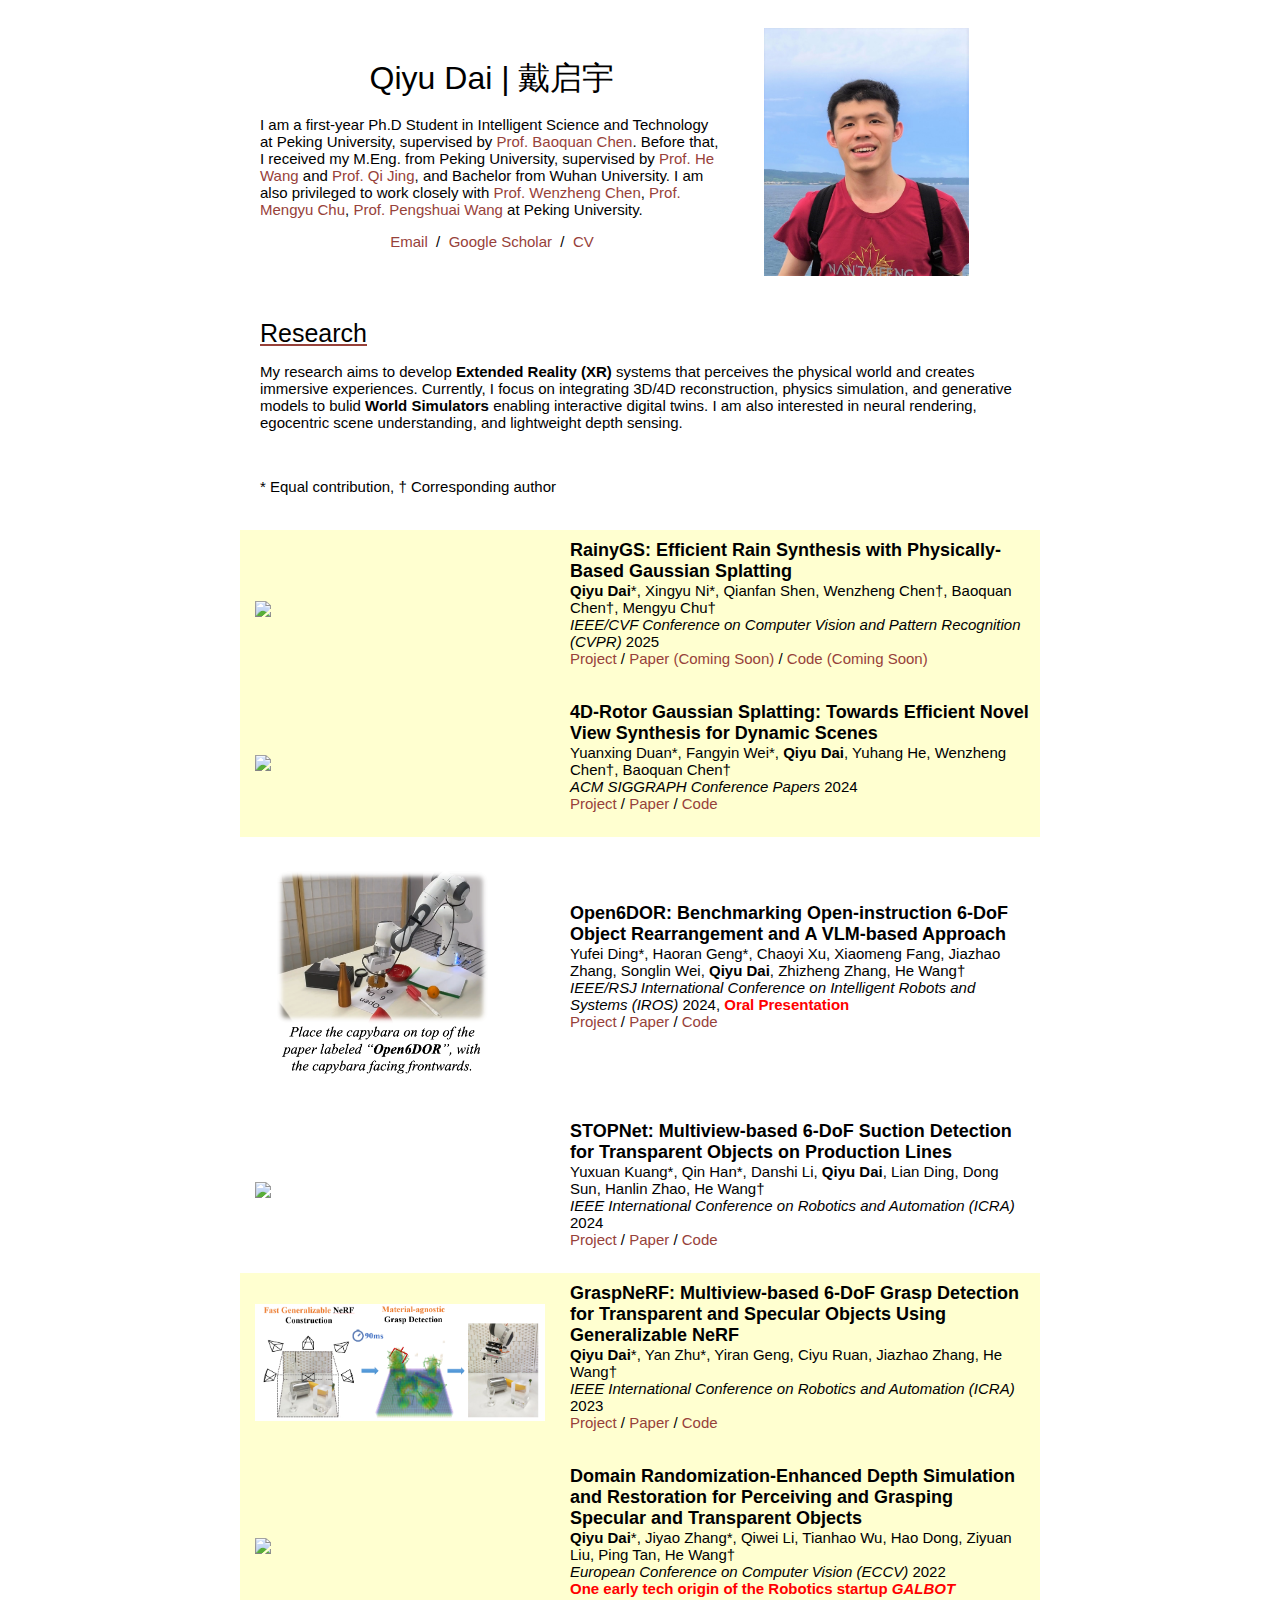
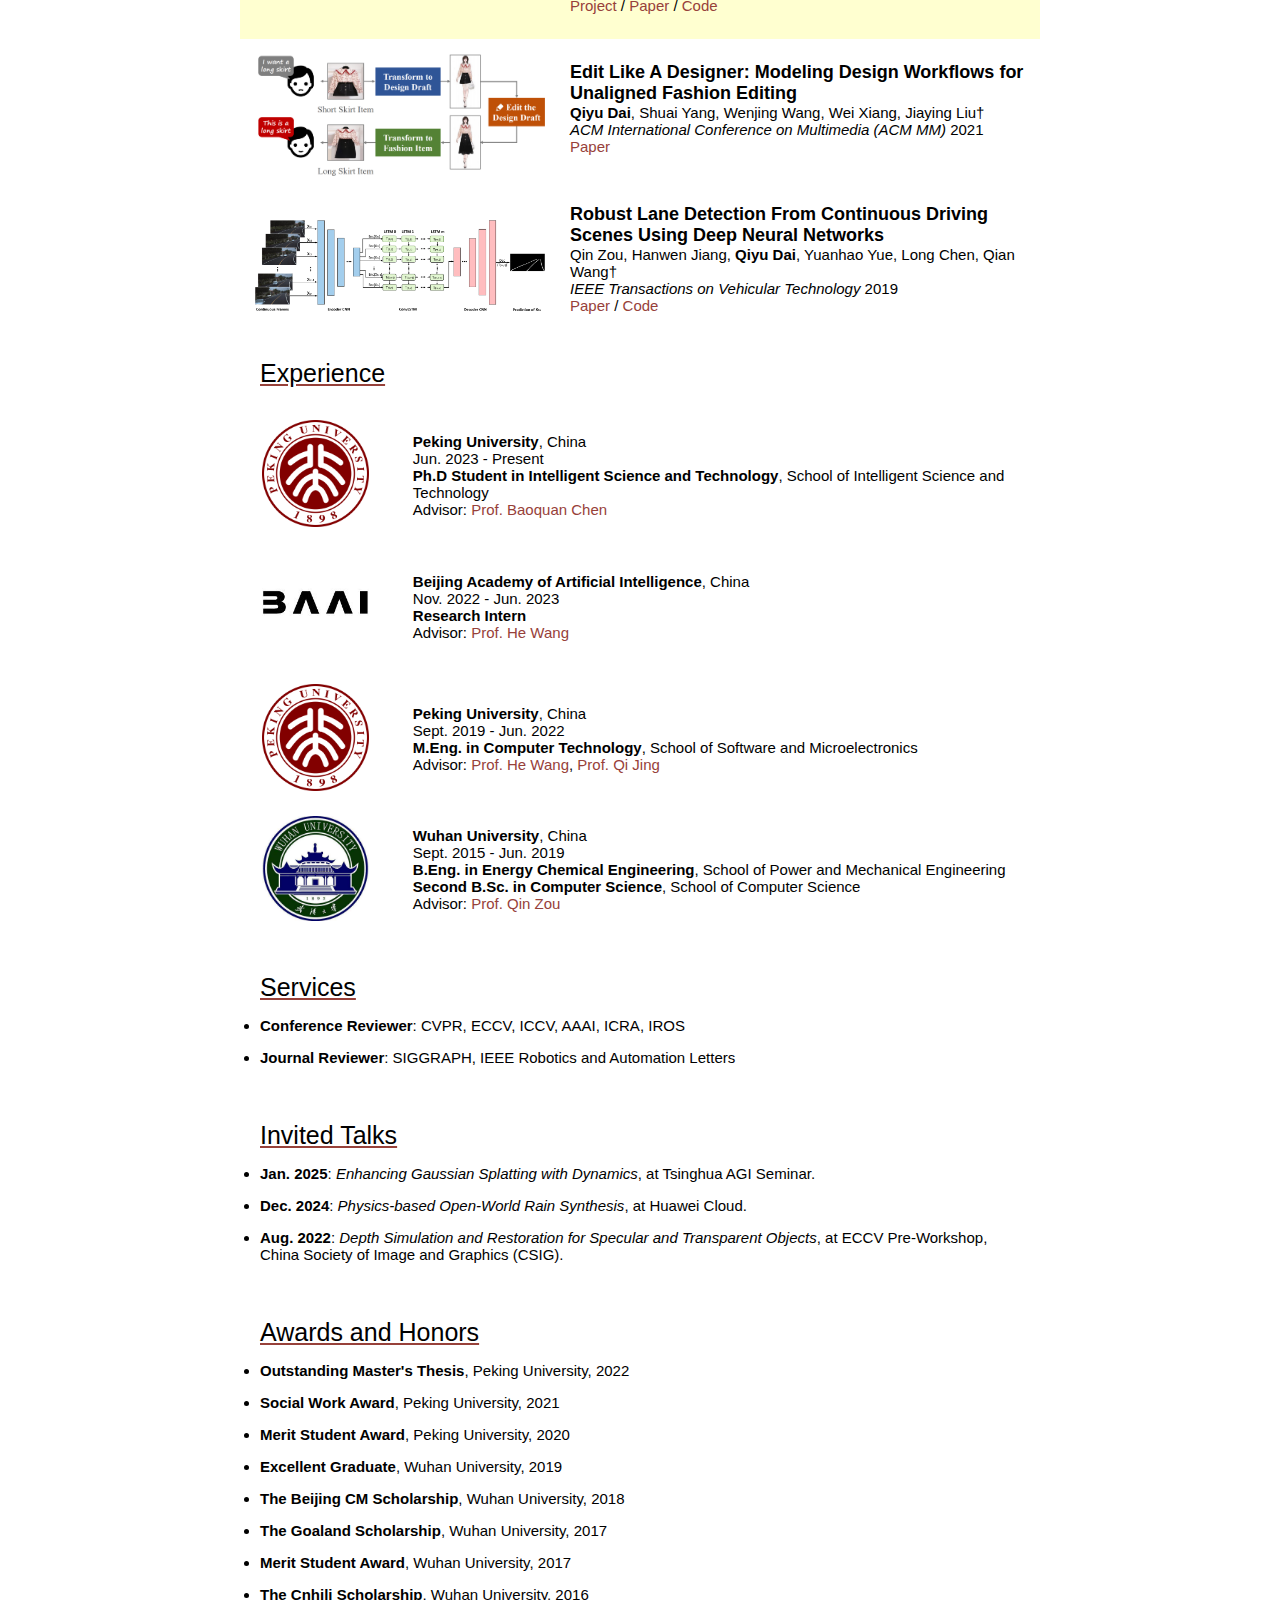
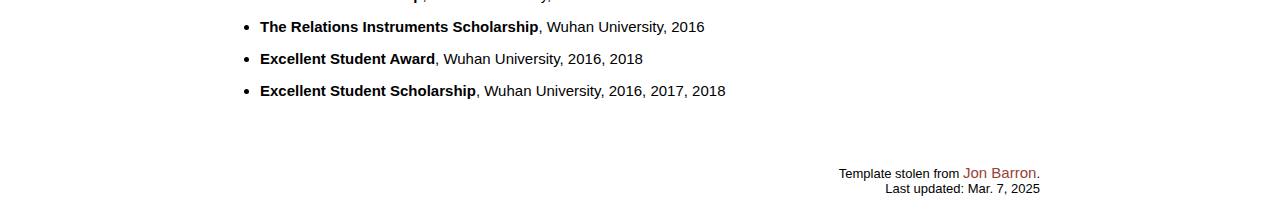
==== index.html @ 9fc1cdf2 "update paper info" ====
<!DOCTYPE HTML>
<html lang="en">

<head>
  <meta http-equiv="Content-Type" content="text/html; charset=UTF-8">

  <title>Qiyu Dai</title>

  <meta name="author" content="Qiyu Dai">
  <meta name="viewport" content="width=device-width, initial-scale=1">

  <link rel="stylesheet" type="text/css" href="stylesheet.css">
</head>

<script>
  document.addEventListener('DOMContentLoaded', function () {
    var profilePhoto = document.getElementById('profilePhoto');
    profilePhoto.addEventListener('mouseover', function () {
      this.src = 'images/QiyuDai-photo-vp.jpg';
    });
    profilePhoto.addEventListener('mouseout', function () {
      this.src = 'images/QiyuDai-photo.jpg';
    });
  });
</script>

<body>
  <table
    style="width:100%;max-width:800px;border:0px;border-spacing:0px;border-collapse:separate;margin-right:auto;margin-left:auto;">
    <tbody>
      <tr style="padding:0px">
        <td style="padding:0px">
          <table
            style="width:100%;border:0px;border-spacing:0px;border-collapse:separate;margin-right:auto;margin-left:auto;">
            <tbody>
              <tr style="padding:0px">
                <td style="padding:2.5%;width:63%;vertical-align:middle">
                  <p style="text-align:center">
                    <name>Qiyu Dai | 戴启宇</name>
                  </p>
                  <p>I am a first-year Ph.D Student in Intelligent Science and Technology at Peking University, 
                    supervised by <a href="https://baoquanchen.info/">Prof. Baoquan Chen</a>.
                    Before that, I received my M.Eng. from Peking University, supervised by <a
                      href="https://hughw19.github.io/">Prof. He Wang</a> and <a
                      href="https://www.ss.pku.edu.cn/teacherteam/teacherlist/1610-%E8%8D%86%E7%90%A6.html">Prof. Qi
                      Jing</a>, and Bachelor from Wuhan University.
                    I am also privileged to work closely with <a href="https://www.cs.toronto.edu/~wenzheng/">Prof.
                      Wenzheng Chen</a>, <a href="https://rachelcmy.github.io/">Prof. Mengyu Chu</a>, <a
                      href="https://wang-ps.github.io/">Prof. Pengshuai Wang</a> at Peking University.
                  </p>
                  <p style="text-align:center">
                    <a href="mailto:qiyudai@pku.edu.cn">Email</a> &nbsp/&nbsp
                    <a href="https://scholar.google.com/citations?user=01Mb490AAAAJ&hl=zh-CN&oi=ao">Google Scholar</a>
                    &nbsp/&nbsp
                    <a href="files/QiyuDai_CV.pdf">CV</a>
                  </p>
                </td>
                <td style="padding:2.5%;width:40%;max-width:40%">
                  <a href="images/QiyuDai-photo.jpg"><img style="width:80%;max-width:80%" alt="profile photo"
                      src="images/QiyuDai-photo.jpg" class="hoverZoomLink" id="profilePhoto"></a>
                </td>
              </tr>
            </tbody>
          </table>

          <table
            style="width:100%;border:0px;border-spacing:0px;border-collapse:separate;margin-right:auto;margin-left:auto;">
            <tbody>
              <tr>
                <td style="padding:20px;width:100%;vertical-align:middle">
                  <heading>Research</heading>
                  <p>
                    My research aims to develop <strong>Extended Reality (XR)</strong> systems that perceives the physical world and creates immersive experiences. 
                    Currently, I focus on integrating 3D/4D reconstruction, physics simulation, and generative models to bulid <strong>World Simulators</strong> enabling interactive digital twins. 
                    I am also interested in neural rendering, egocentric scene understanding, and lightweight depth sensing.
                  </p>
                  <br>
                  <p>
                    * Equal contribution, † Corresponding author
                  </p>
                </td>
              </tr>
            </tbody>
          </table>


          <table
            style="width:100%;border:0px;border-spacing:0px;border-collapse:separate;margin-right:auto;margin-left:auto;">
            <tbody>
              <tr bgcolor="#ffffd0">
                <td style="padding:15px;width:40%;vertical-align:middle">
                  <img src='images/2025_RainyGS.gif' width="100%">
                </td>
                <td style="padding:10px;width:80%;vertical-align:middle">
                  <papertitle>RainyGS: Efficient Rain Synthesis with Physically-Based Gaussian Splatting</papertitle>
                  <br>
                  <strong>Qiyu Dai</strong>*, Xingyu Ni*, Qianfan Shen, Wenzheng Chen†, Baoquan Chen†, Mengyu Chu†
                  <br>
                  <em>IEEE/CVF Conference on Computer Vision and Pattern Recognition (CVPR)</em> 2025
                  <br>
                  <a href="https://pku-vcl-geometry.github.io/RainyGS/">Project</a> /
                  <a href="https://pku-vcl-geometry.github.io/RainyGS/">Paper (Coming Soon)</a> /
                  <a href="https://pku-vcl-geometry.github.io/RainyGS/">Code (Coming Soon)</a>
                  <p></p>
                </td>
              </tr>

              <tr bgcolor="#ffffd0">
                <td style="padding:15px;width:40%;vertical-align:middle">
                  <img src='images/2024_4DRotorGS.gif' width="100%">
                </td>
                <td style="padding:10px;width:80%;vertical-align:middle">
                  <papertitle>4D-Rotor Gaussian Splatting: Towards Efficient Novel View Synthesis for Dynamic Scenes
                  </papertitle>
                  <br>
                  Yuanxing Duan*, Fangyin Wei*, <strong>Qiyu Dai</strong>, Yuhang He, Wenzheng Chen†, Baoquan Chen†
                  <br>
                  <em>ACM SIGGRAPH Conference Papers</em> 2024
                  <br>
                  <a href="https://weify627.github.io/4drotorgs/">Project</a> /
                  <a href="https://arxiv.org/abs/2402.03307">Paper</a> /
                  <a href="https://github.com/weify627/4D-Rotor-Gaussians">Code</a>
                  <p></p>
                </td>
              </tr>

              <tr>
                <td style="padding:30px;width:40%;vertical-align:middle">
                  <img src='images/2024_Open6DOR.jpg' width="85%">
                </td>
                <td style="padding:10px;width:80%;vertical-align:middle">
                  <papertitle>Open6DOR: Benchmarking Open-instruction 6-DoF Object Rearrangement and A VLM-based
                    Approach</papertitle>
                  <br>
                  Yufei Ding*, Haoran Geng*, Chaoyi Xu, Xiaomeng Fang, Jiazhao Zhang, Songlin Wei, <strong>Qiyu
                    Dai</strong>, Zhizheng Zhang, He Wang†
                  <br>
                  <em>IEEE/RSJ International Conference on Intelligent Robots and Systems (IROS)</em> 2024, <b>
                    <font color='red'>Oral Presentation</font>
                  </b>
                  <br>
                  <a href="https://pku-epic.github.io/Open6DOR/">Project</a> /
                  <a href="https://openreview.net/pdf?id=RclUiexKMt">Paper</a> /
                  <a href="https://github.com/Selina2023/Open6DOR">Code</a>
                  <p></p>
                </td>
              </tr>

              <tr>
                <td style="padding:15px;width:40%;vertical-align:middle">
                  <img src='images/2024_STOPNet.gif' width="100%">
                </td>
                <td style="padding:10px;width:80%;vertical-align:middle">
                  <papertitle>STOPNet: Multiview-based 6-DoF Suction Detection for Transparent Objects on Production
                    Lines</papertitle>
                  <br>
                  Yuxuan Kuang*, Qin Han*, Danshi Li, <strong>Qiyu Dai</strong>, Lian Ding, Dong Sun, Hanlin Zhao, He
                  Wang†
                  <br>
                  <em>IEEE International Conference on Robotics and Automation (ICRA) </em> 2024
                  <br>
                  <a href="https://pku-epic.github.io/STOPNet/">Project</a> /
                  <a href="https://arxiv.org/abs/2310.05717">Paper</a> /
                  <a
                    href="https://docs.google.com/forms/d/e/1FAIpQLSeP_ZD7GuItcqo9C42GZVHUp3PgfCBCPbdwcC-svC-smJQmeg/viewform">Code</a>
                  <p></p>
                </td>
              </tr>

              <tr bgcolor="#ffffd0">
                <td style="padding:15px;width:40%;vertical-align:middle">
                  <img src='images/2023_GraspNeRF.png' width="100%">
                </td>
                <td style="padding:10px;width:80%;vertical-align:middle">
                  <papertitle>GraspNeRF: Multiview-based 6-DoF Grasp Detection for Transparent and Specular Objects
                    Using Generalizable NeRF</papertitle>
                  <br>
                  <strong>Qiyu Dai</strong>*, Yan Zhu*, Yiran Geng, Ciyu Ruan, Jiazhao Zhang, He Wang†
                  <br>
                  <em>IEEE International Conference on Robotics and Automation (ICRA) </em> 2023
                  <br>
                  <a href="https://pku-epic.github.io/GraspNeRF/">Project</a> /
                  <a href="https://arxiv.org/abs/2210.06575">Paper</a> /
                  <a href="https://github.com/PKU-EPIC/GraspNeRF">Code</a>
                  <p></p>
                </td>
              </tr>

              <tr bgcolor="#ffffd0">
                <td style="padding:15px;width:40%;vertical-align:middle">
                  <img src='images/2022_DREDS.gif' width="100%">
                </td>
                <td style="padding:10px;width:80%;vertical-align:middle">
                  <papertitle>Domain Randomization-Enhanced Depth Simulation and Restoration for Perceiving and Grasping
                    Specular and Transparent Objects</papertitle>
                  <br>
                  <strong>Qiyu Dai</strong>*, Jiyao Zhang*, Qiwei Li, Tianhao Wu, Hao Dong, Ziyuan Liu, Ping Tan, He
                  Wang†
                  <br>
                  <em>European Conference on Computer Vision (ECCV) </em> 2022
                  <br>
                  <b><font color='red'>One early tech origin of the Robotics startup <a href="https://www.galbot.com" style="color: red; font-style: italic; text-decoration: none;">GALBOT</a></font></b>
                  <br>
                  <a href="https://pku-epic.github.io/DREDS/">Project</a> /
                  <a href="https://arxiv.org/abs/2208.03792">Paper</a> /
                  <a href="https://github.com/PKU-EPIC/DREDS">Code</a>
                  <p></p>
                </td>
              </tr>

              <tr>
                <td style="padding:15px;width:40%;vertical-align:middle">
                  <img src='images/2021_FashionEdit.png' width="100%">
                </td>
                <td style="padding:10px;width:80%;vertical-align:middle">
                  <papertitle>Edit Like A Designer: Modeling Design Workflows for Unaligned Fashion Editing</papertitle>
                  <br>
                  <strong>Qiyu Dai</strong>, Shuai Yang, Wenjing Wang, Wei Xiang, Jiaying Liu†
                  <br>
                  <em>ACM International Conference on Multimedia (ACM MM) </em> 2021
                  <br>
                  <a href=http://39.96.165.147/Pub%20Files/2021/dqy_mm21.pdf>Paper</a>
                  <p></p>
                </td>
              </tr>

              <tr>
                <td style="padding:15px;width:40%;vertical-align:middle">
                  <img src='images/2019_Lane.png' width="100%">
                </td>
                <td style="padding:10px;width:80%;vertical-align:middle">
                  <papertitle>Robust Lane Detection From Continuous Driving Scenes Using Deep Neural Networks
                  </papertitle>
                  <br>
                  Qin Zou, Hanwen Jiang, <strong>Qiyu Dai</strong>, Yuanhao Yue, Long Chen, Qian Wang†
                  <br>
                  <em>IEEE Transactions on Vehicular Technology </em> 2019
                  <br>
                  <a href="https://arxiv.org/abs/1903.02193">Paper</a> /
                  <a href="https://github.com/qinnzou/Robust-Lane-Detection">Code</a>
                  <p></p>
                </td>
              </tr>
            </tbody>
          </table>


          <table width="100%" align="center" border="0" cellspacing="0" cellpadding="20">
            <tbody>
              <tr>
                <td>
                  <heading>Experience</heading>
                </td>
              </tr>
            </tbody>
          </table>


          <table width="100%" align="center" border="0" cellpadding="10">
            <tbody>
              <tr>
                <td style="padding-left:20px;padding-right:20px;width:20%;vertical-align:middle"><img
                    src="images/pku_logo.png" , width="90%"></td>
                <td width="80%" valign="center">
                  <b>Peking University</b>, China
                  <br> Jun. 2023 - Present
                  <br><strong>Ph.D Student in Intelligent Science and Technology</strong>, School of Intelligent Science and Technology
                  <br> Advisor: <a href="https://baoquanchen.info/">Prof. Baoquan Chen</a>
                </td>
              </tr>
              <tr>
                <td style="padding-left:20px;padding-right:20px;width:20%;vertical-align:middle"><img
                    src="images/baai_logo.jpg" , width="90%"></td>
                <td width="80%" valign="center">
                  <b>Beijing Academy of Artificial Intelligence</b>, China
                  <br> Nov. 2022 - Jun. 2023
                  <br><strong>Research Intern</strong>
                  <br> Advisor: <a href="https://hughw19.github.io/">Prof. He Wang</a>
                </td>
              </tr>
              <tr>
                <td style="padding-left:20px;padding-right:20px;width:20%;vertical-align:middle"><img
                    src="images/pku_logo.png" , width="90%"></td>
                <td width="80%" valign="center">
                  <b>Peking University</b>, China
                  <br> Sept. 2019 - Jun. 2022
                  <br><strong>M.Eng. in Computer Technology</strong>, School of Software and Microelectronics
                  <br> Advisor: <a href="https://hughw19.github.io/">Prof. He Wang</a>, <a
                    href="https://www.ss.pku.edu.cn/teacherteam/teacherlist/1610-%E8%8D%86%E7%90%A6.html">Prof. Qi
                    Jing</a>
                </td>
              </tr>
              <tr>
                <td style="padding-left:20px;padding-right:20px;width:20%;vertical-align:middle"><img
                    src="images/whu_logo.jpg" , width="90%"></td>
                <td width="80%" valign="center">
                  <b>Wuhan University</b>, China
                  <br> Sept. 2015 - Jun. 2019
                  <br>
                  <strong>B.Eng. in Energy Chemical Engineering</strong>, School of Power and Mechanical Engineering
                  <br>
                  <strong>Second B.Sc. in Computer Science</strong>, School of Computer Science
                  <br> Advisor: <a href="https://sites.google.com/site/qinzoucn/">Prof. Qin Zou</a>
                </td>
              </tr>
            </tbody>
          </table>

          <br>
          <table
            style="width:100%;border:0px;border-spacing:0px;border-collapse:separate;margin-right:auto;margin-left:auto;">
            <tbody>
              <tr>
                <td style="padding:20px;width:100%;vertical-align:middle">
                  <heading>Services</heading>
                  <p>
                    <li><b>Conference Reviewer</b>: CVPR, ECCV, ICCV, AAAI, ICRA, IROS
                    </li>
                  </p>
                  <p>
                    <li><b>Journal Reviewer</b>: SIGGRAPH, IEEE Robotics and Automation Letters
                    </li>
                  </p>
                </td>
              </tr>
            </tbody>
          </table>


          <table
            style="width:100%;border:0px;border-spacing:0px;border-collapse:separate;margin-right:auto;margin-left:auto;">
            <tbody>
              <tr>
                <td style="padding:20px;width:100%;vertical-align:middle">
                  <heading>Invited Talks</heading>
                  <p>
                    <li><b>Jan. 2025</b>: <em>Enhancing Gaussian Splatting with Dynamics</em>, at Tsinghua AGI Seminar.
                    </li>
                  </p>
                  <p>
                    <li><b>Dec. 2024</b>: <em>Physics-based Open-World Rain Synthesis</em>, at Huawei Cloud.
                    </li>
                  </p>
                  <p>
                    <li><b>Aug. 2022</b>: <em>Depth Simulation and Restoration for Specular and Transparent
                        Objects</em>, at ECCV Pre-Workshop, China Society of Image and Graphics (CSIG).
                    </li>
                  </p>
                </td>
              </tr>
            </tbody>
          </table>


          <table
            style="width:100%;border:0px;border-spacing:0px;border-collapse:separate;margin-right:auto;margin-left:auto;">
            <tbody>
              <tr>
                <td style="padding:20px;width:100%;vertical-align:middle">
                  <heading>Awards and Honors</heading>
                  <p>
                    <li><b>Outstanding Master's Thesis</b>, Peking University, 2022
                    </li>
                  </p>
                  <p>
                    <li><b>Social Work Award</b>, Peking University, 2021
                    </li>
                  </p>
                  <p>
                    <li><b>Merit Student Award</b>, Peking University, 2020
                    </li>
                  </p>
                  <p>
                    <li><b>Excellent Graduate</b>, Wuhan University, 2019
                    </li>
                  </p>
                  <p>
                    <li><b>The Beijing CM Scholarship</b>, Wuhan University, 2018
                    </li>
                  </p>
                  <p>
                    <li><b>The Goaland Scholarship</b>, Wuhan University, 2017
                    </li>
                  </p>
                  <p>
                    <li><b>Merit Student Award</b>, Wuhan University, 2017
                    </li>
                  </p>
                  <p>
                    <li><b>The Cnhili Scholarship</b>, Wuhan University, 2016
                    </li>
                  </p>
                  <p>
                    <li><b>The Relations Instruments Scholarship</b>, Wuhan University, 2016
                    </li>
                  </p>
                  <p>
                    <li><b>Excellent Student Award</b>, Wuhan University, 2016, 2018
                    </li>
                  </p>
                  <p>
                    <li><b>Excellent Student Scholarship</b>, Wuhan University, 2016, 2017, 2018
                    </li>
                  </p>
                </td>
              </tr>
            </tbody>
          </table>



          <table
            style="width:100%;border:0px;border-spacing:0px;border-collapse:separate;margin-right:auto;margin-left:auto;">
            <tbody>
              <tr>
                <td style="padding:0px">
                  <br>
                  <p style="text-align:right;font-size:small;">
                    Template stolen from <a href="https://jonbarron.info/">Jon Barron</a>.
                    <br> Last updated: Mar. 7, 2025
                  </p>
                </td>
              </tr>
            </tbody>
          </table>
        </td>
      </tr>
  </table>
</body>

</html>
---- stylesheet.css ----
/* latin-ext */
@font-face {
  font-family: 'Lato';
  font-style: italic;
  font-weight: 400;
  src: local('Lato Italic'), local('Lato-Italic'), url(https://fonts.gstatic.com/s/lato/v15/S6u8w4BMUTPHjxsAUi-qNiXg7eU0.woff2) format('woff2');
  unicode-range: U+0100-024F, U+0259, U+1E00-1EFF, U+2020, U+20A0-20AB, U+20AD-20CF, U+2113, U+2C60-2C7F, U+A720-A7FF;
}
/* latin */
@font-face {
  font-family: 'Lato';
  font-style: italic;
  font-weight: 400;
  src: local('Lato Italic'), local('Lato-Italic'), url(https://fonts.gstatic.com/s/lato/v15/S6u8w4BMUTPHjxsAXC-qNiXg7Q.woff2) format('woff2');
  unicode-range: U+0000-00FF, U+0131, U+0152-0153, U+02BB-02BC, U+02C6, U+02DA, U+02DC, U+2000-206F, U+2074, U+20AC, U+2122, U+2191, U+2193, U+2212, U+2215, U+FEFF, U+FFFD;
}
/* latin-ext */
@font-face {
  font-family: 'Lato';
  font-style: italic;
  font-weight: 700;
  src: local('Lato Bold Italic'), local('Lato-BoldItalic'), url(https://fonts.gstatic.com/s/lato/v15/S6u_w4BMUTPHjxsI5wq_FQftx9897sxZ.woff2) format('woff2');
  unicode-range: U+0100-024F, U+0259, U+1E00-1EFF, U+2020, U+20A0-20AB, U+20AD-20CF, U+2113, U+2C60-2C7F, U+A720-A7FF;
}
/* latin */
@font-face {
  font-family: 'Lato';
  font-style: italic;
  font-weight: 700;
  src: local('Lato Bold Italic'), local('Lato-BoldItalic'), url(https://fonts.gstatic.com/s/lato/v15/S6u_w4BMUTPHjxsI5wq_Gwftx9897g.woff2) format('woff2');
  unicode-range: U+0000-00FF, U+0131, U+0152-0153, U+02BB-02BC, U+02C6, U+02DA, U+02DC, U+2000-206F, U+2074, U+20AC, U+2122, U+2191, U+2193, U+2212, U+2215, U+FEFF, U+FFFD;
}
/* latin-ext */
@font-face {
  font-family: 'Lato';
  font-style: normal;
  font-weight: 400;
  src: local('Lato Regular'), local('Lato-Regular'), url(https://fonts.gstatic.com/s/lato/v15/S6uyw4BMUTPHjxAwXiWtFCfQ7A.woff2) format('woff2');
  unicode-range: U+0100-024F, U+0259, U+1E00-1EFF, U+2020, U+20A0-20AB, U+20AD-20CF, U+2113, U+2C60-2C7F, U+A720-A7FF;
}
/* latin */
@font-face {
  font-family: 'Lato';
  font-style: normal;
  font-weight: 400;
  src: local('Lato Regular'), local('Lato-Regular'), url(https://fonts.gstatic.com/s/lato/v15/S6uyw4BMUTPHjx4wXiWtFCc.woff2) format('woff2');
  unicode-range: U+0000-00FF, U+0131, U+0152-0153, U+02BB-02BC, U+02C6, U+02DA, U+02DC, U+2000-206F, U+2074, U+20AC, U+2122, U+2191, U+2193, U+2212, U+2215, U+FEFF, U+FFFD;
}
/* latin-ext */
@font-face {
  font-family: 'Lato';
  font-style: normal;
  font-weight: 700;
  src: local('Lato Bold'), local('Lato-Bold'), url(https://fonts.gstatic.com/s/lato/v15/S6u9w4BMUTPHh6UVSwaPGQ3q5d0N7w.woff2) format('woff2');
  unicode-range: U+0100-024F, U+0259, U+1E00-1EFF, U+2020, U+20A0-20AB, U+20AD-20CF, U+2113, U+2C60-2C7F, U+A720-A7FF;
}
/* latin */
@font-face {
  font-family: 'Lato';
  font-style: normal;
  font-weight: 700;
  src: local('Lato Bold'), local('Lato-Bold'), url(https://fonts.gstatic.com/s/lato/v15/S6u9w4BMUTPHh6UVSwiPGQ3q5d0.woff2) format('woff2');
  unicode-range: U+0000-00FF, U+0131, U+0152-0153, U+02BB-02BC, U+02C6, U+02DA, U+02DC, U+2000-206F, U+2074, U+20AC, U+2122, U+2191, U+2193, U+2212, U+2215, U+FEFF, U+FFFD;
}

a {
  color: #97413a; /* #314e64; */ /* #1772d0; */
  text-decoration: none;
}

a:focus,
a:hover {
  color: #313164; /* #f09228; */
  text-decoration: none;
}

body,
td,
th,
tr,
p,
a {
  font-family: 'Lato', Verdana, Helvetica, sans-serif;
  font-size: 15px
}

strong {
  font-family: 'Lato', Verdana, Helvetica, sans-serif;
  font-size: 15px;
  font-weight: 600
}

b {
  font-weight: 600
}

heading {
  font-family: 'Lato', Verdana, Helvetica, sans-serif;
  font-size: 25px;
  /*color: #313164;*/
  text-decoration: underline;
  text-decoration-style: solid;
  -webkit-text-decoration-color: #97413a;
  text-decoration-color: #97413a; /* #ac715b; */
}

papertitle {
  font-family: 'Lato', Verdana, Helvetica, sans-serif;
  font-size: 18px;
  font-weight: 600
}

name {
  font-family: 'Lato', Verdana, Helvetica, sans-serif;
  font-size: 32px;
}

.one {
  width: 160px;
  height: 160px;
  position: relative;
}

.two {
  width: 160px;
  height: 160px;
  position: absolute;
  transition: opacity .2s ease-in-out;
  -moz-transition: opacity .2s ease-in-out;
  -webkit-transition: opacity .2s ease-in-out;
}

.fade {
  transition: opacity .2s ease-in-out;
  -moz-transition: opacity .2s ease-in-out;
  -webkit-transition: opacity .2s ease-in-out;
}

span.highlight {
  background-color: #fbe8ab; /* #ffffd0; */
}

span.badge {
  font-size: 13px;
  background-color: #313164;
  color: #ffffff;
  font-weight: 600;
  padding-right: .4em;
  padding-left: .4em;
  padding-top: .05em;
  padding-bottom: .05em;
  border-radius: 10rem;
}
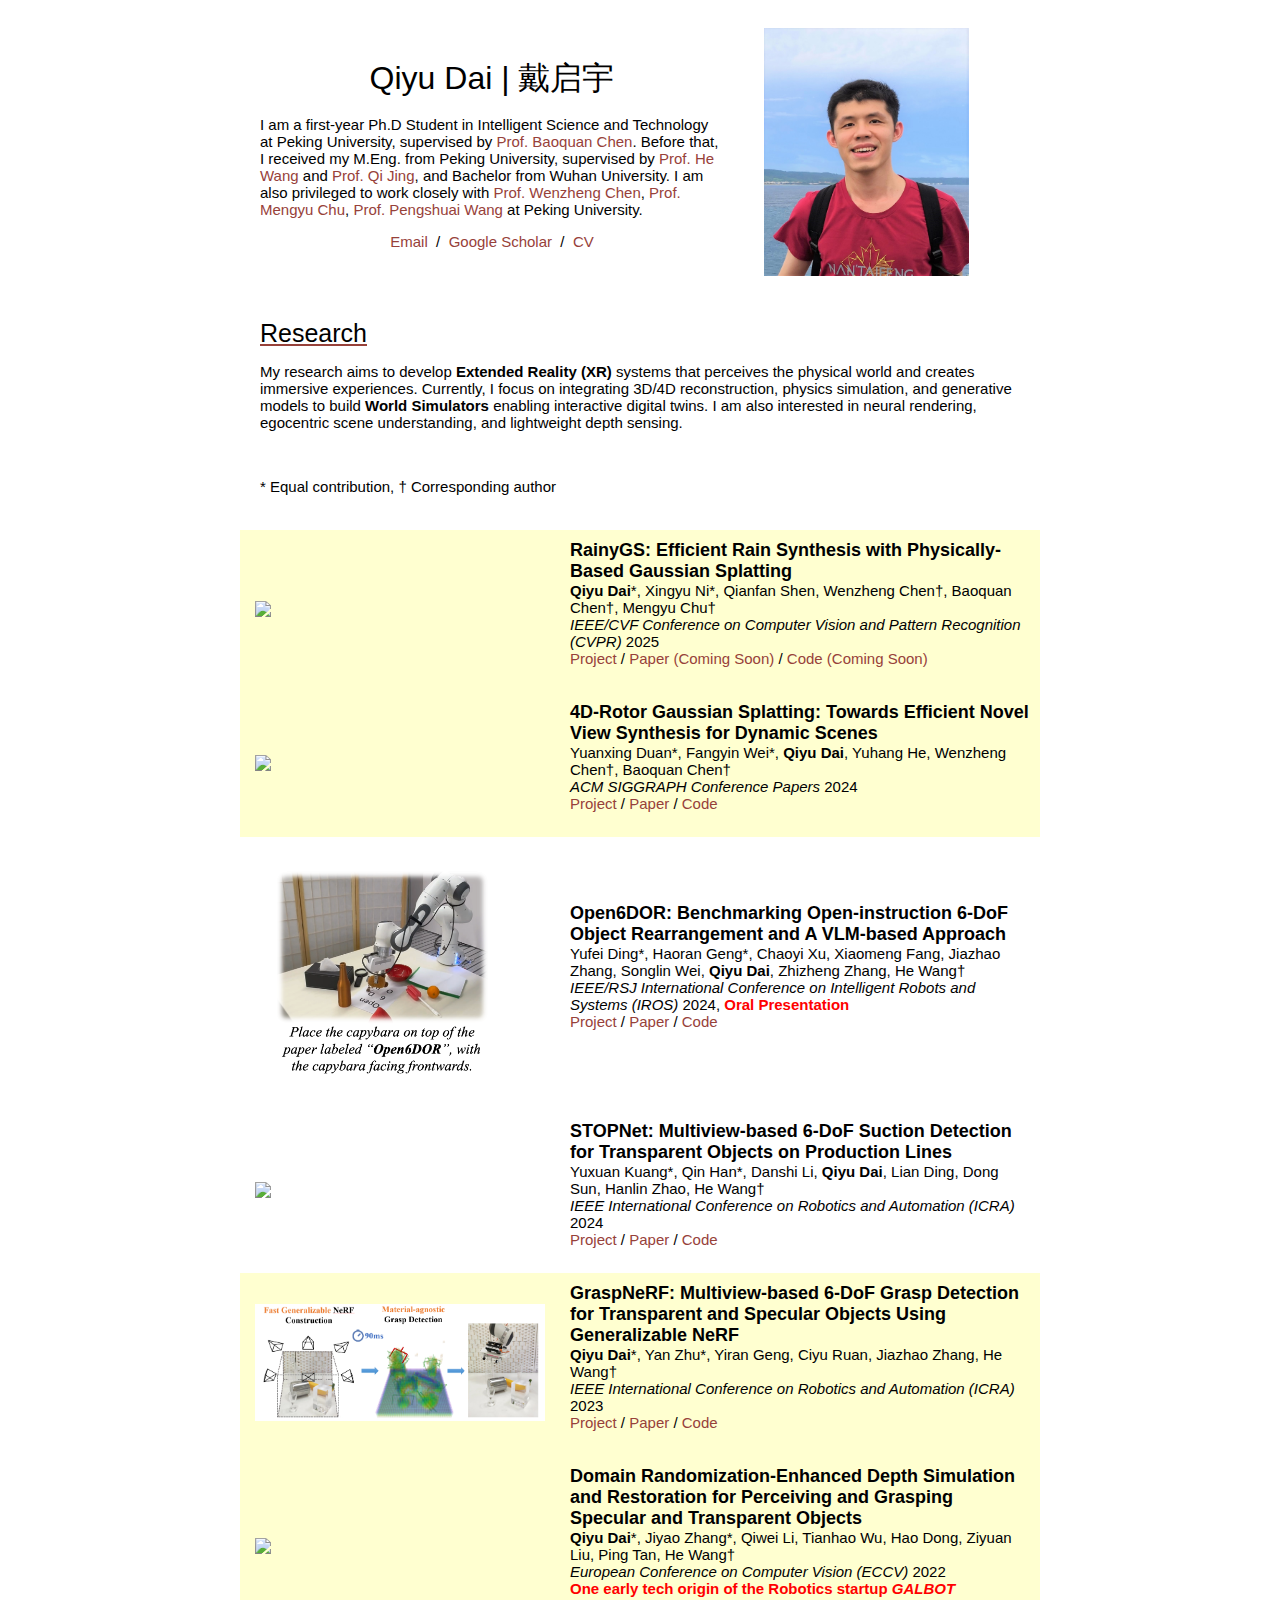
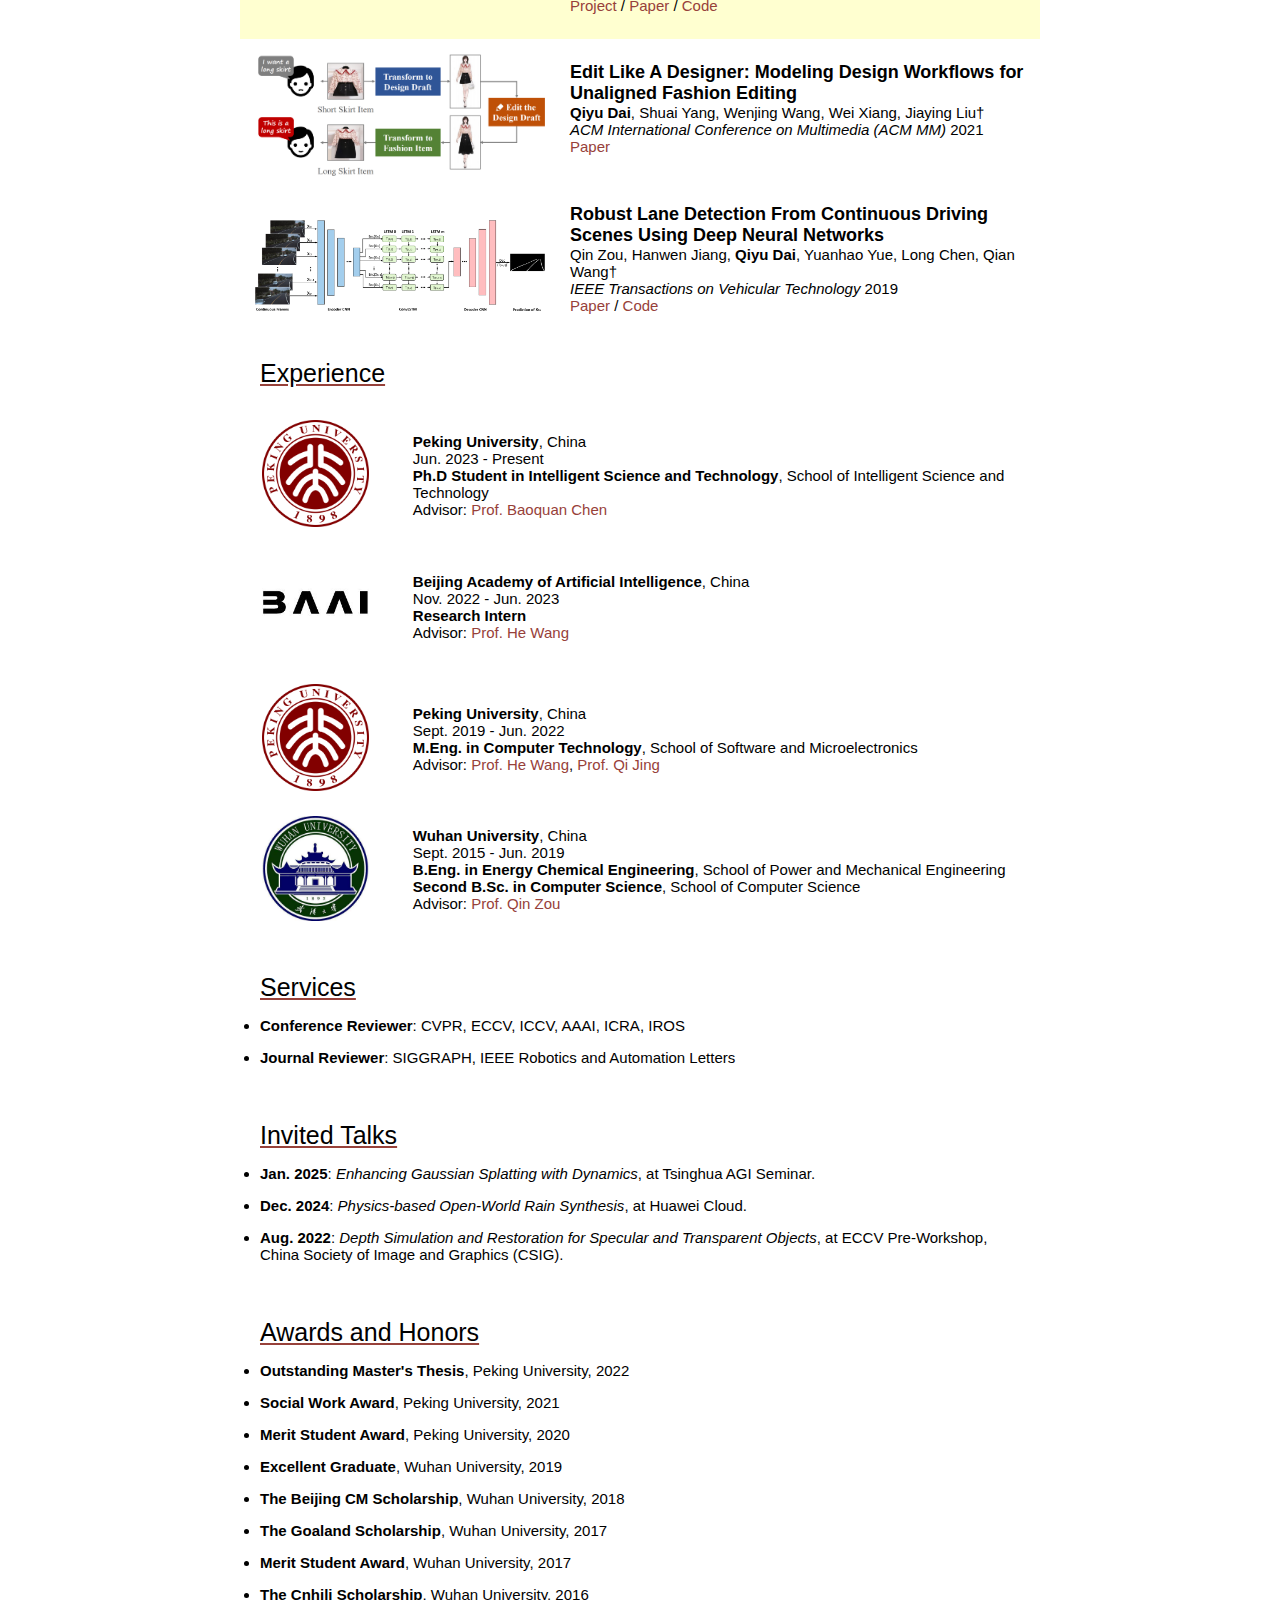
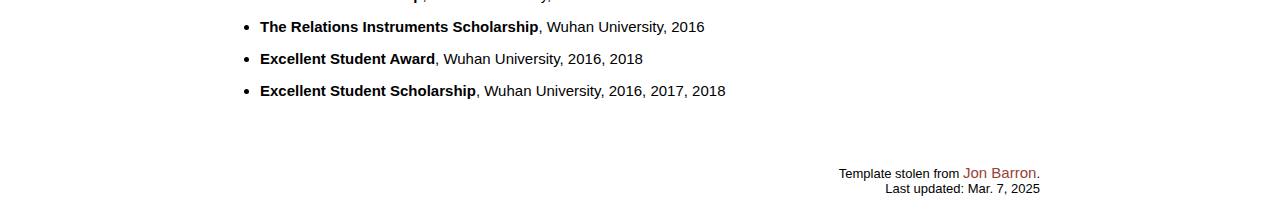
==== commit 515cbf0b: "fix typo" ====
--- a/index.html
+++ b/index.html
@@ -71,7 +71,7 @@
                   <heading>Research</heading>
                   <p>
                     My research aims to develop <strong>Extended Reality (XR)</strong> systems that perceives the physical world and creates immersive experiences. 
-                    Currently, I focus on integrating 3D/4D reconstruction, physics simulation, and generative models to bulid <strong>World Simulators</strong> enabling interactive digital twins. 
+                    Currently, I focus on integrating 3D/4D reconstruction, physics simulation, and generative models to build <strong>World Simulators</strong> enabling interactive digital twins. 
                     I am also interested in neural rendering, egocentric scene understanding, and lightweight depth sensing.
                   </p>
                   <br>
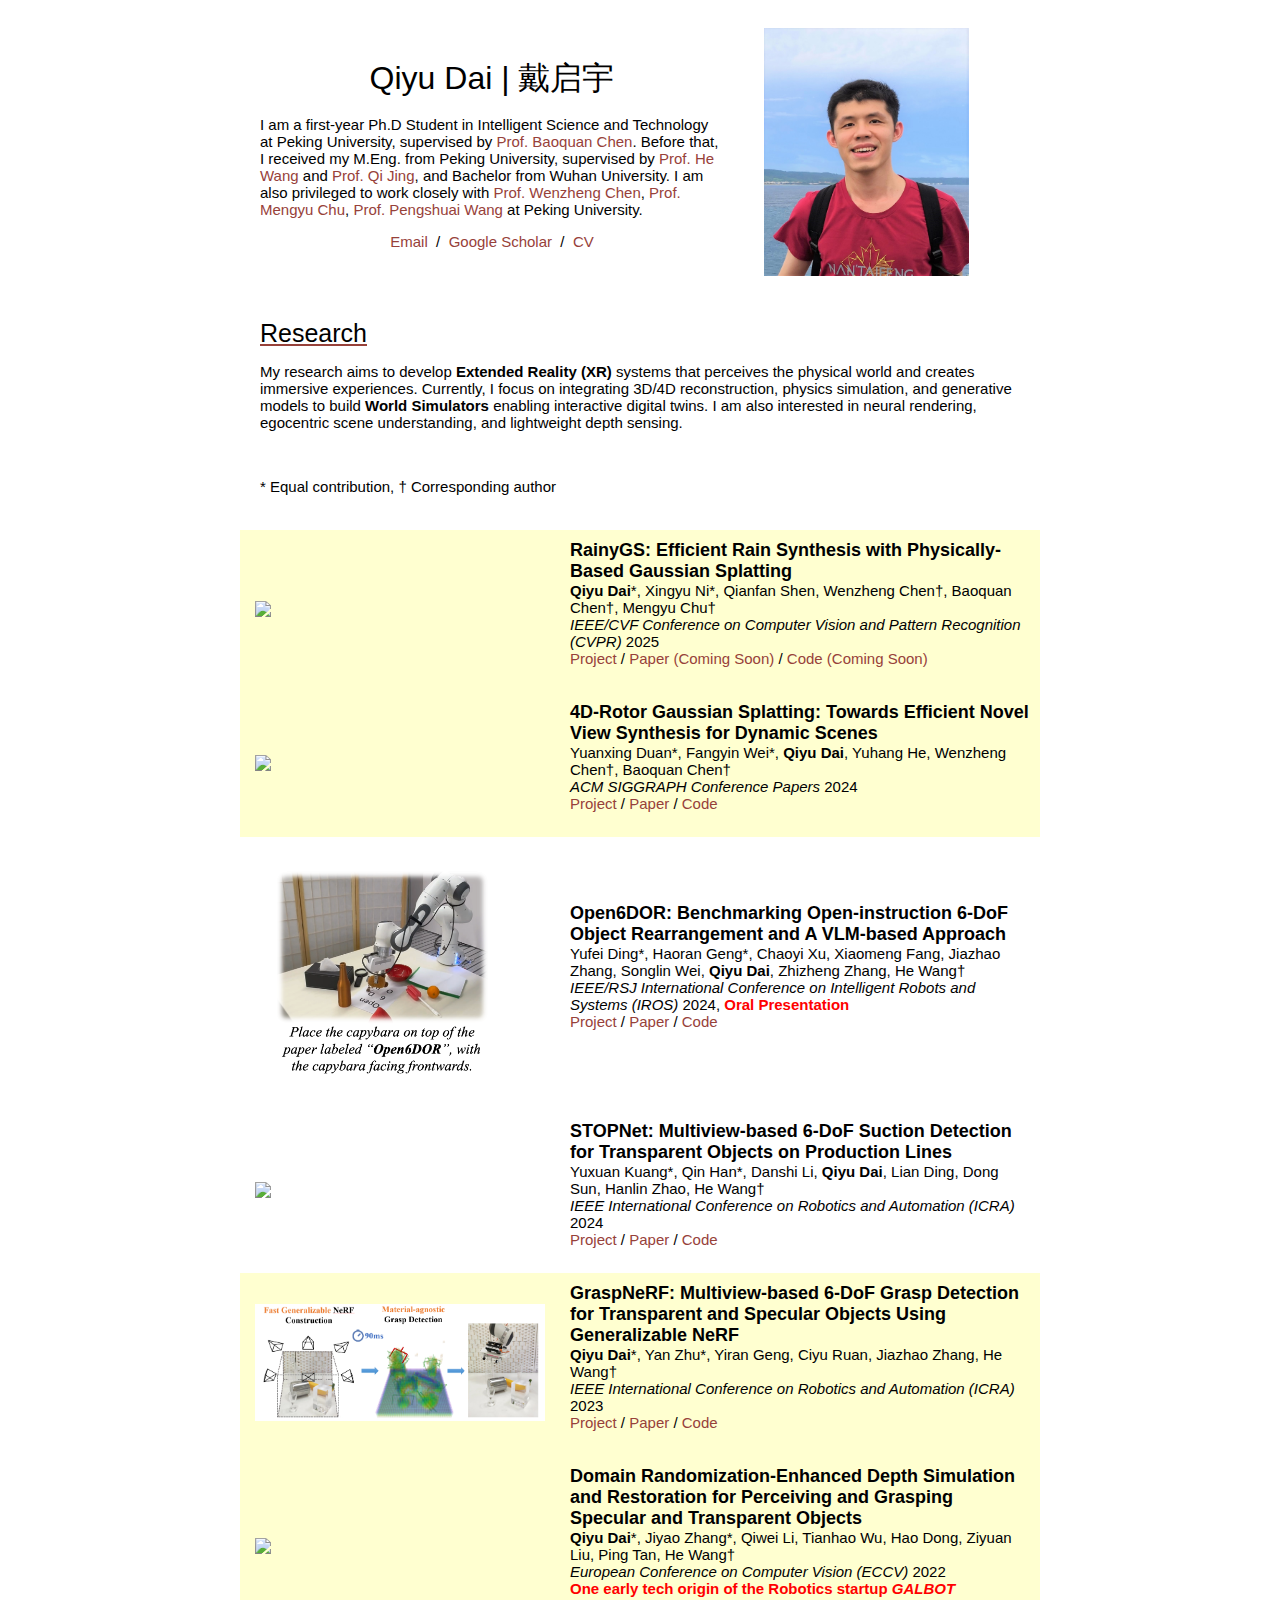
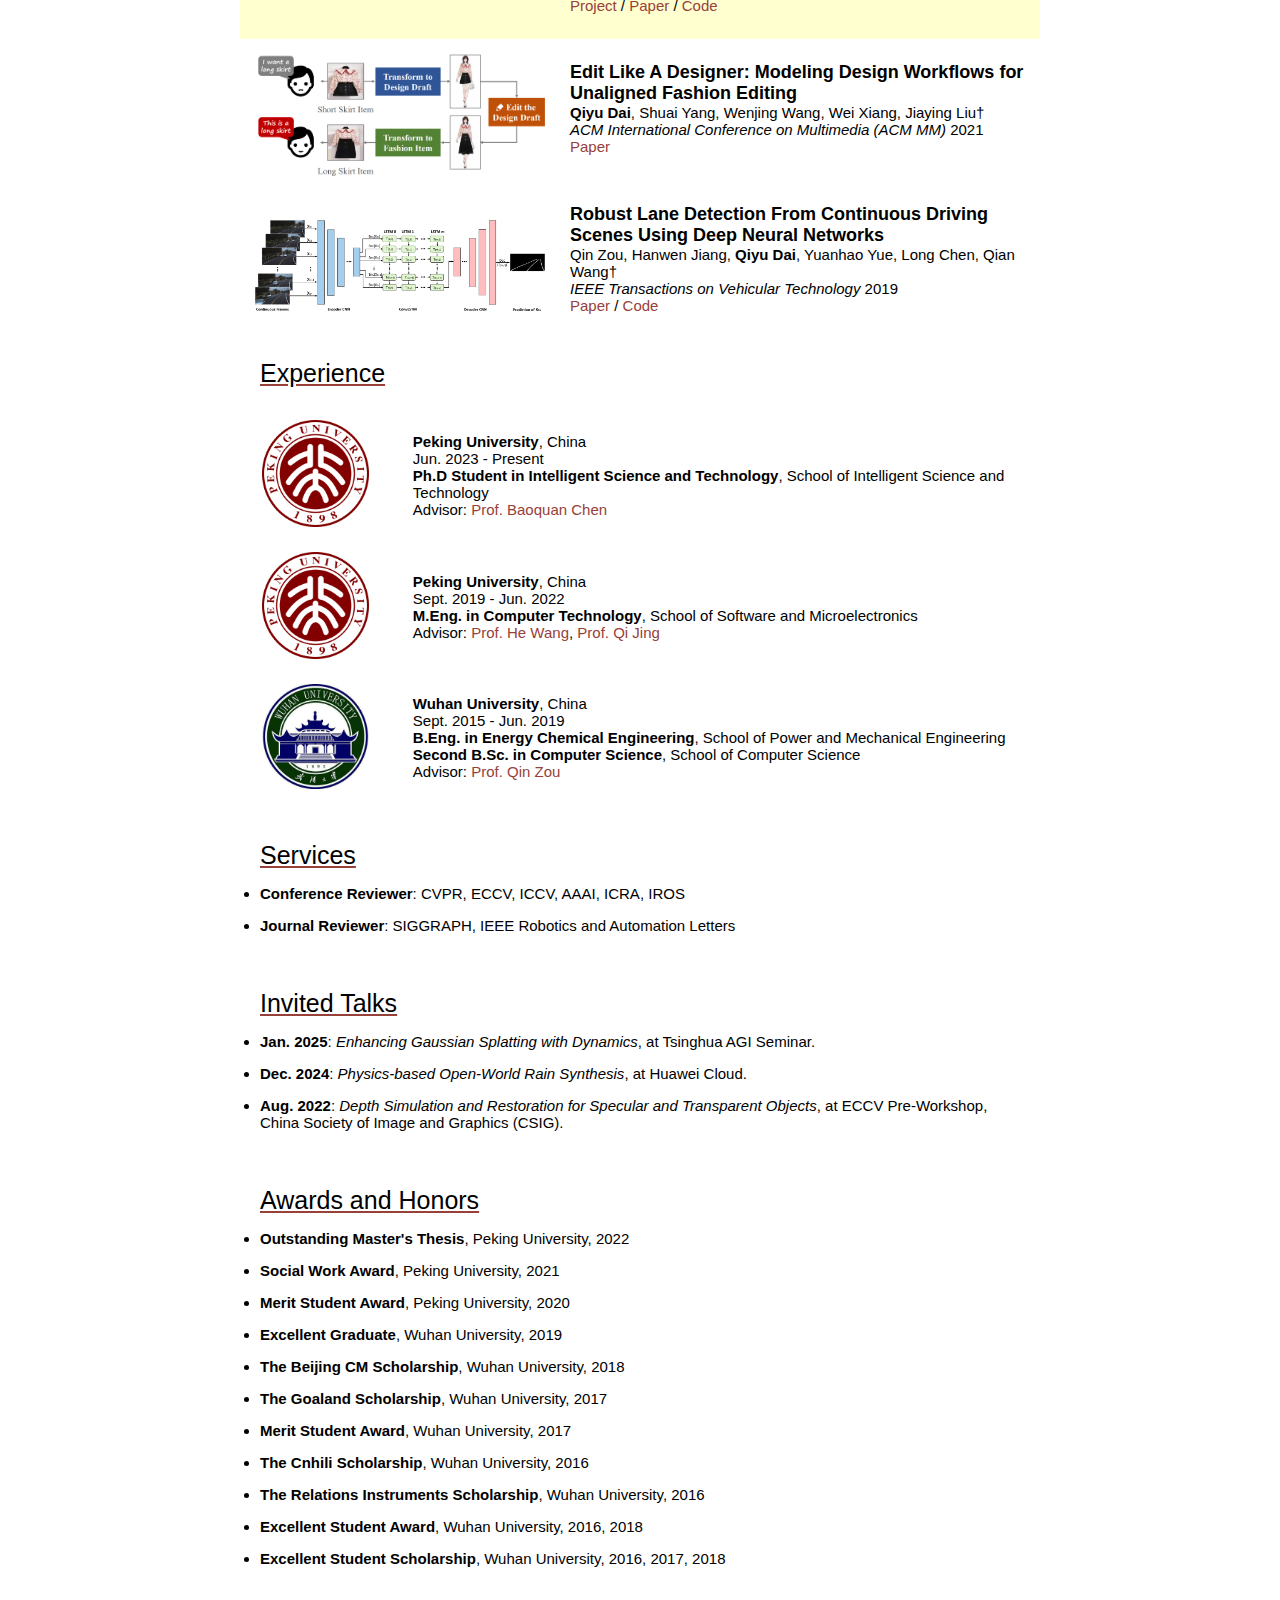
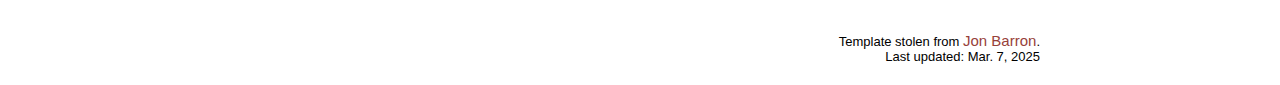
==== commit 10fc4de1: "update info" ====
--- a/index.html
+++ b/index.html
@@ -270,16 +270,6 @@
               </tr>
               <tr>
                 <td style="padding-left:20px;padding-right:20px;width:20%;vertical-align:middle"><img
-                    src="images/baai_logo.jpg" , width="90%"></td>
-                <td width="80%" valign="center">
-                  <b>Beijing Academy of Artificial Intelligence</b>, China
-                  <br> Nov. 2022 - Jun. 2023
-                  <br><strong>Research Intern</strong>
-                  <br> Advisor: <a href="https://hughw19.github.io/">Prof. He Wang</a>
-                </td>
-              </tr>
-              <tr>
-                <td style="padding-left:20px;padding-right:20px;width:20%;vertical-align:middle"><img
                     src="images/pku_logo.png" , width="90%"></td>
                 <td width="80%" valign="center">
                   <b>Peking University</b>, China
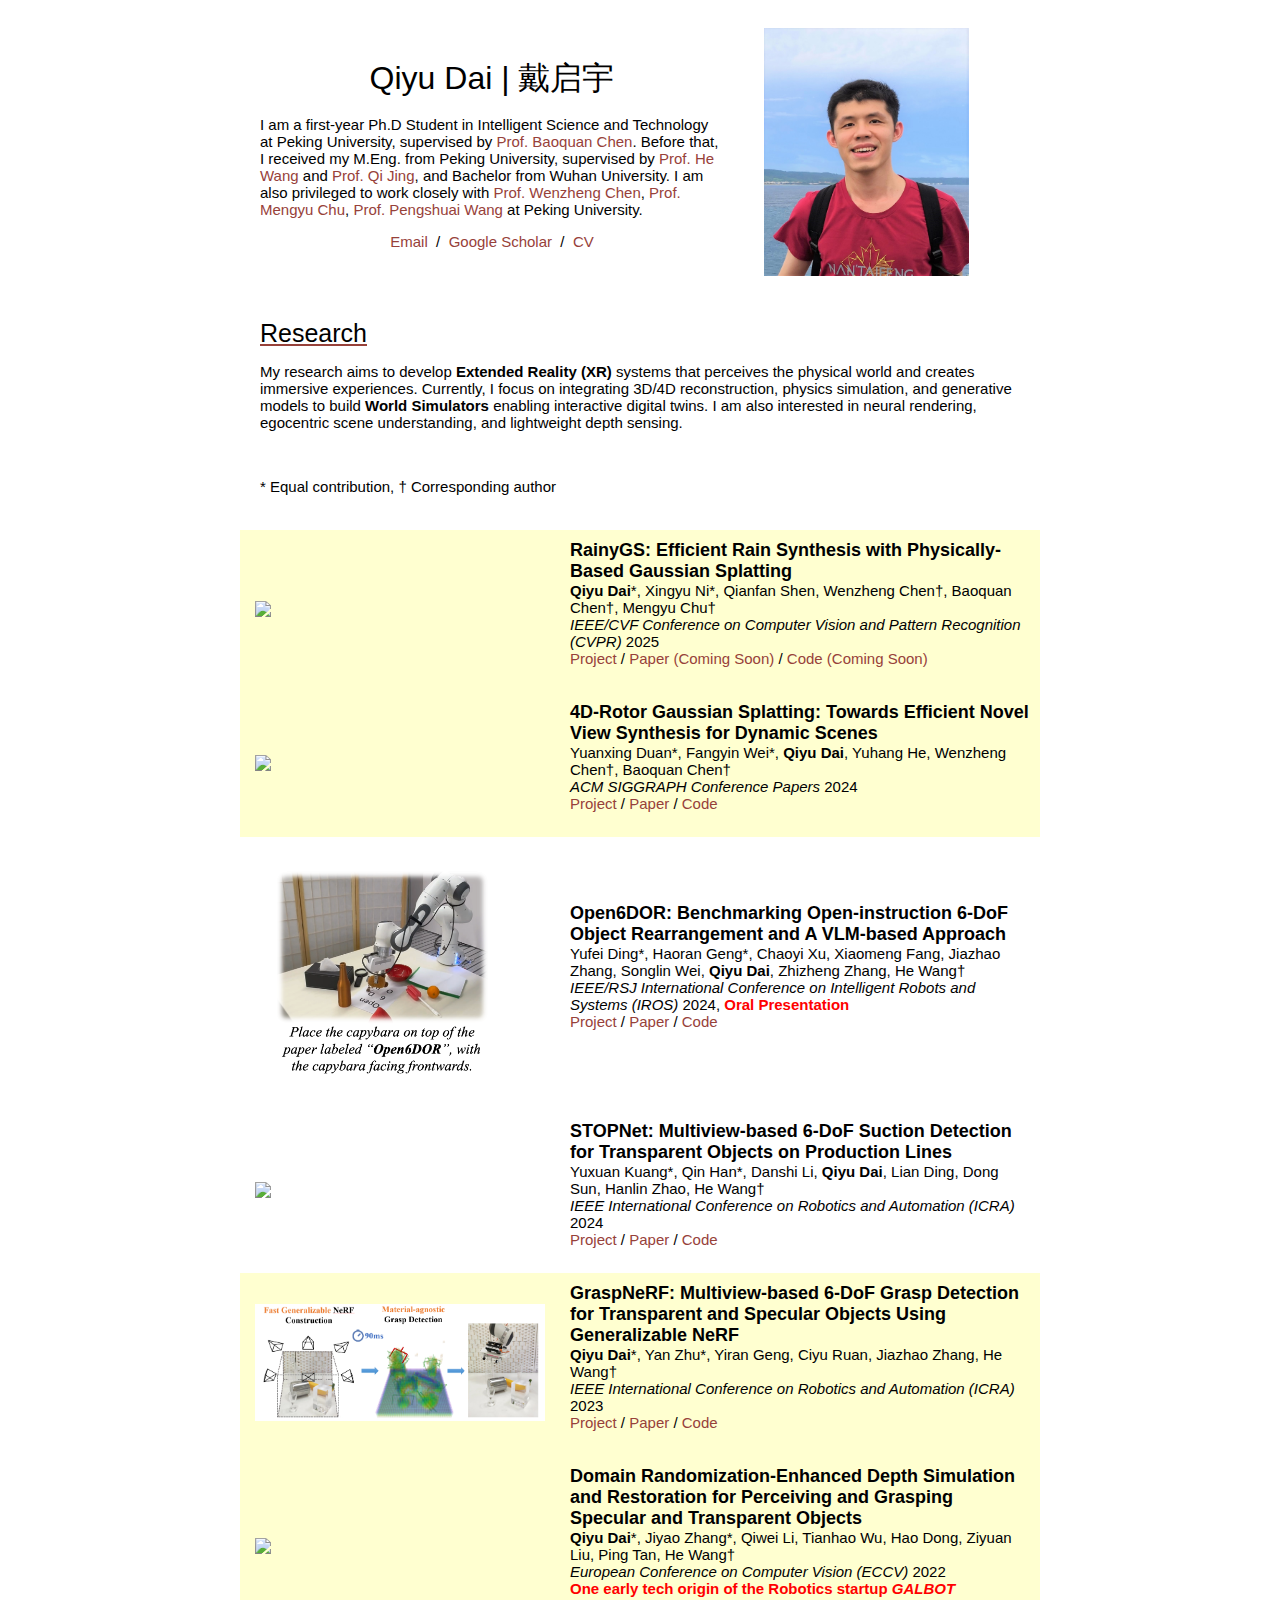
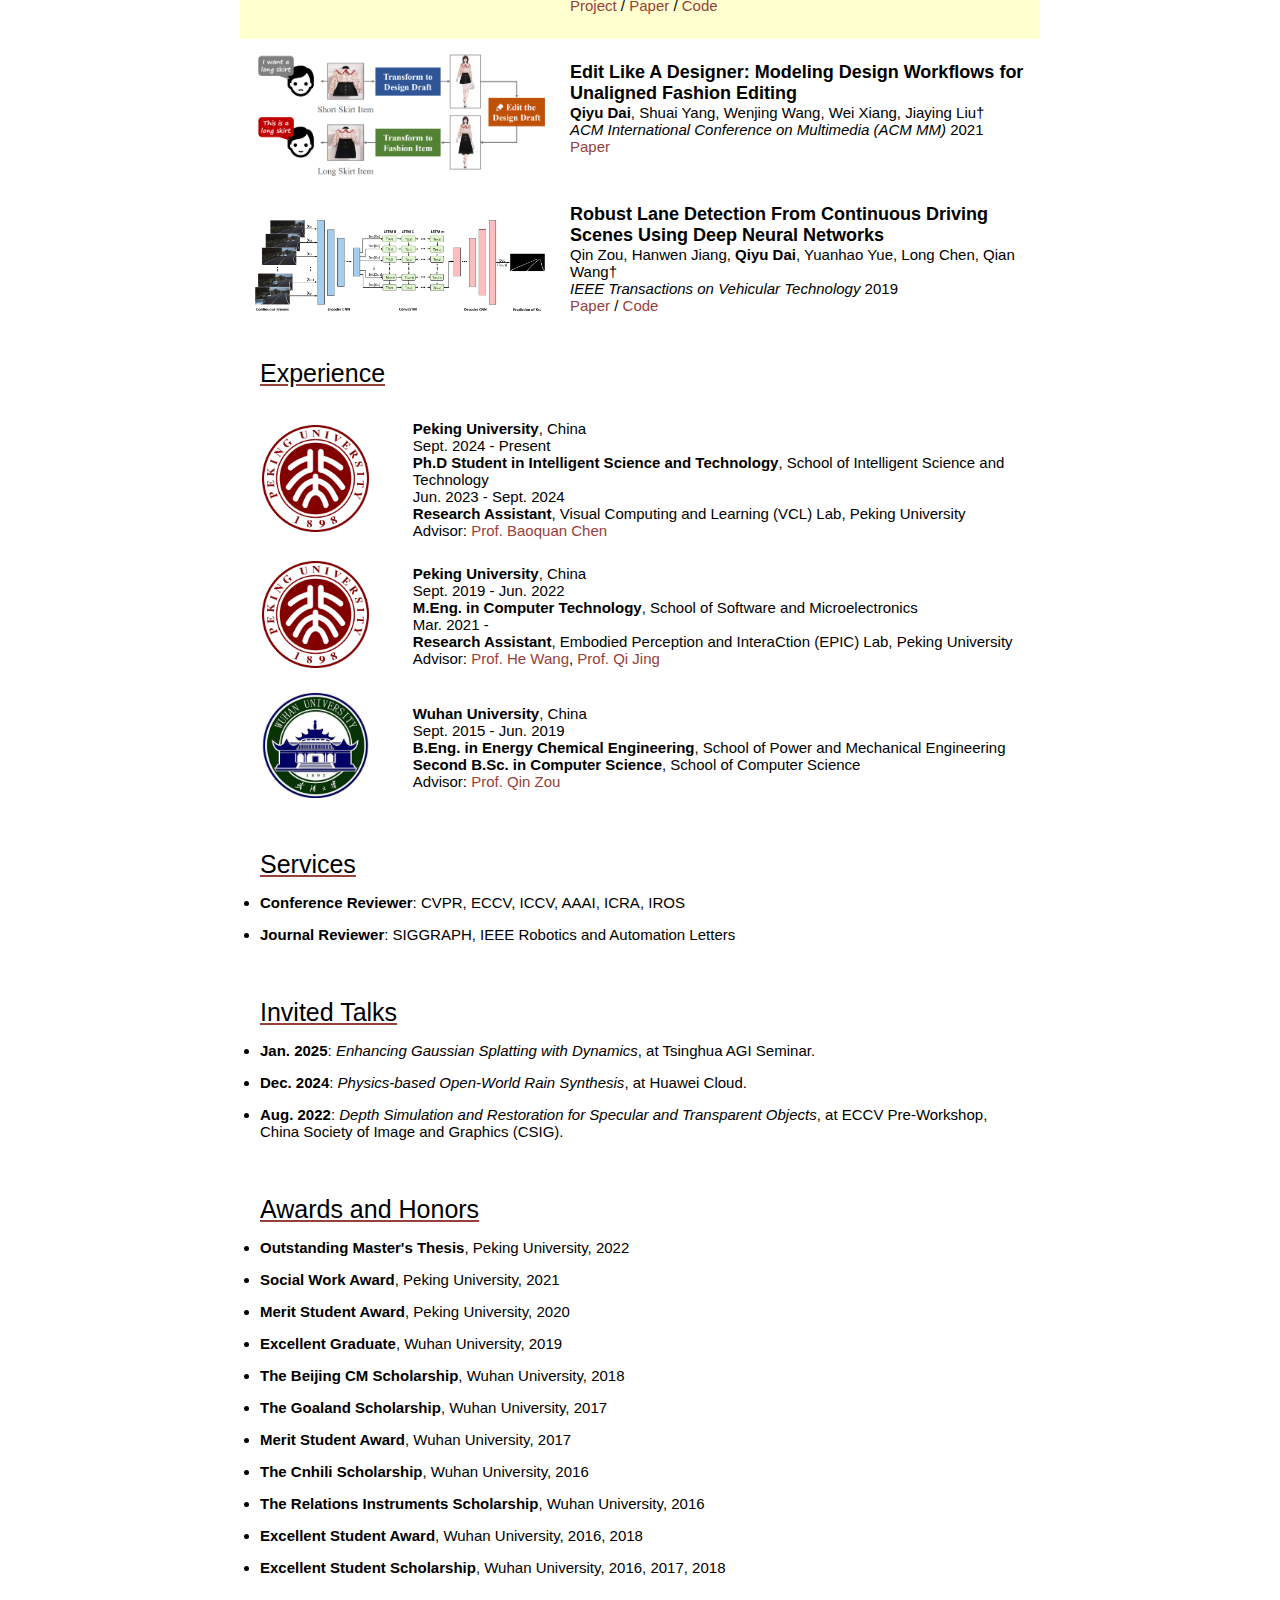
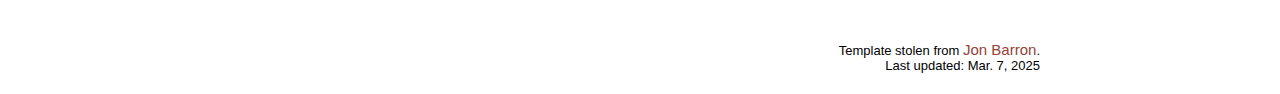
==== commit e05a6502: "update info" ====
--- a/index.html
+++ b/index.html
@@ -263,8 +263,10 @@
                     src="images/pku_logo.png" , width="90%"></td>
                 <td width="80%" valign="center">
                   <b>Peking University</b>, China
-                  <br> Jun. 2023 - Present
+                  <br> Sept. 2024 - Present
                   <br><strong>Ph.D Student in Intelligent Science and Technology</strong>, School of Intelligent Science and Technology
+				  <br> Jun. 2023 - Sept. 2024
+                  <br><strong>Research Assistant</strong>, Visual Computing and Learning (VCL) Lab, Peking University
                   <br> Advisor: <a href="https://baoquanchen.info/">Prof. Baoquan Chen</a>
                 </td>
               </tr>
@@ -275,6 +277,8 @@
                   <b>Peking University</b>, China
                   <br> Sept. 2019 - Jun. 2022
                   <br><strong>M.Eng. in Computer Technology</strong>, School of Software and Microelectronics
+				  <br> Mar. 2021 - 
+                  <br><strong>Research Assistant</strong>, Embodied Perception and InteraCtion (EPIC) Lab, Peking University
                   <br> Advisor: <a href="https://hughw19.github.io/">Prof. He Wang</a>, <a
                     href="https://www.ss.pku.edu.cn/teacherteam/teacherlist/1610-%E8%8D%86%E7%90%A6.html">Prof. Qi
                     Jing</a>
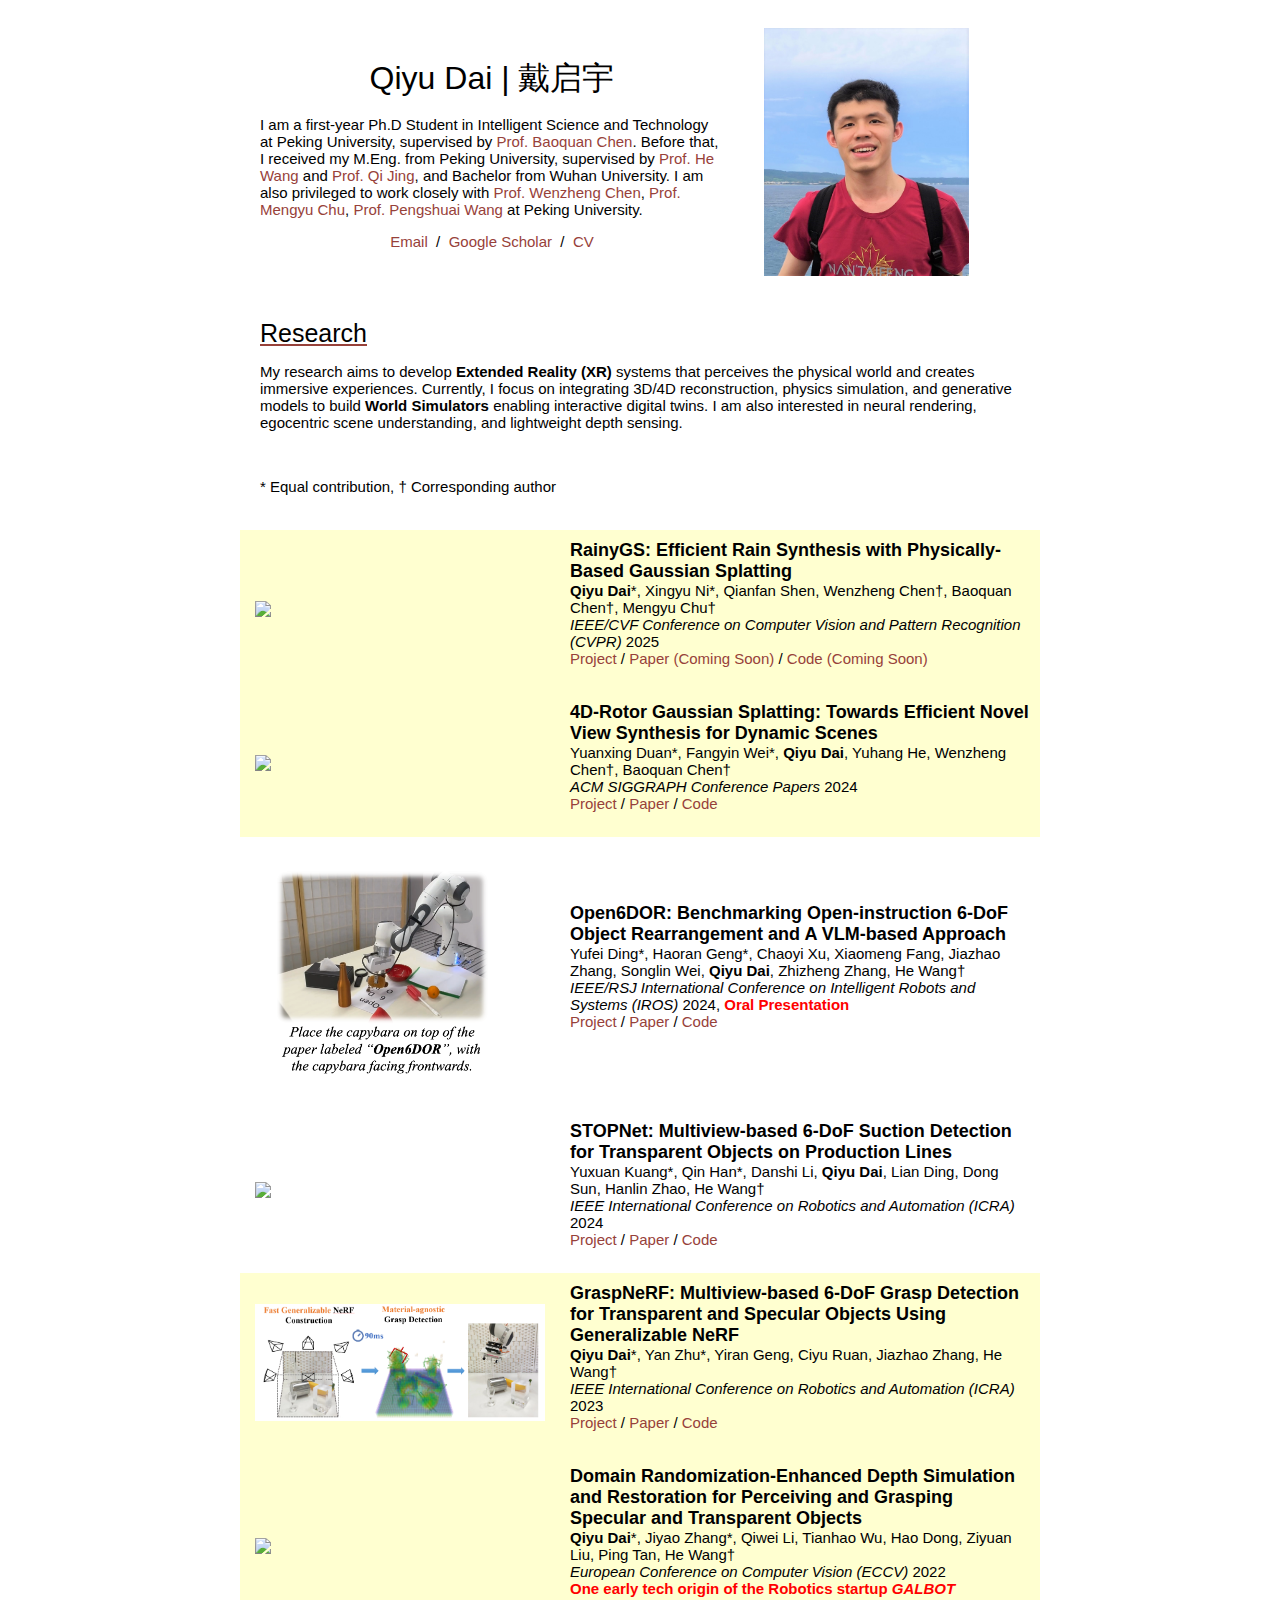
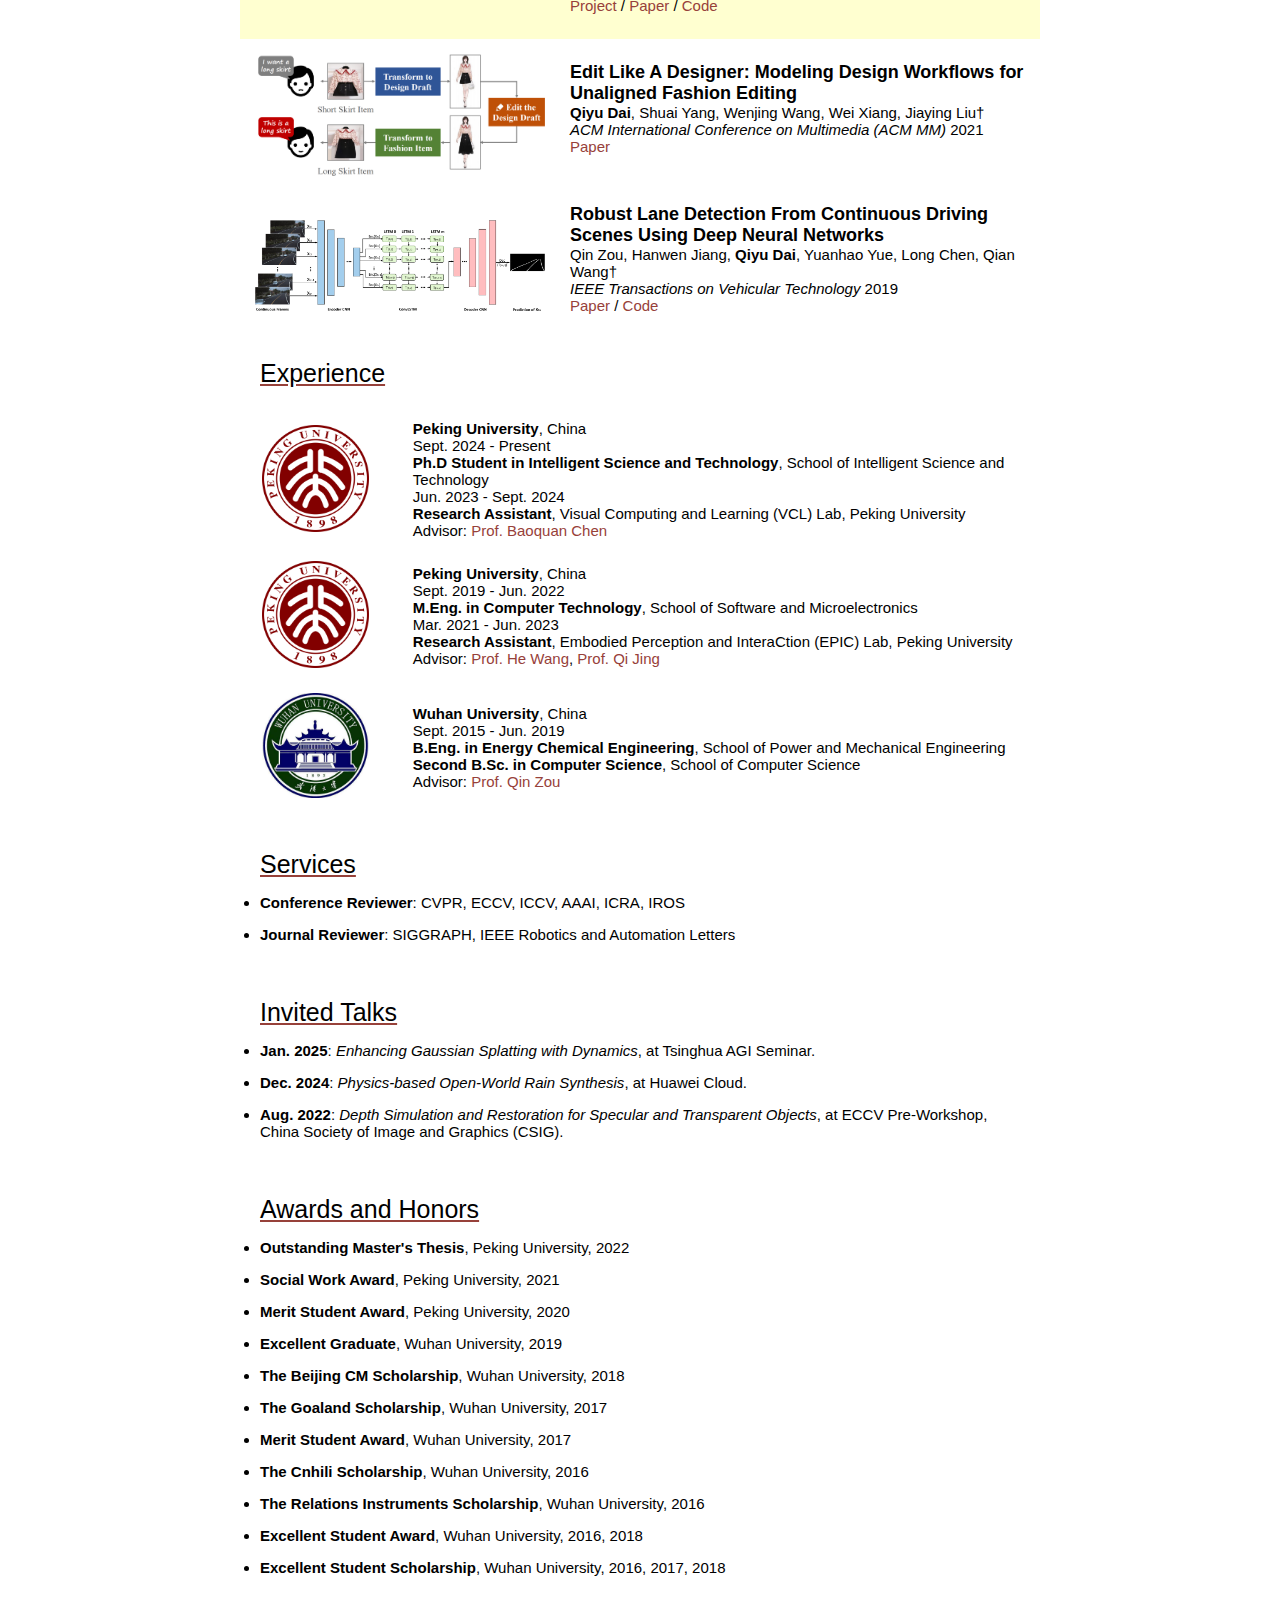
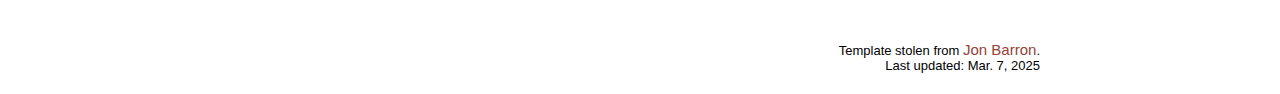
==== commit 8de3a5eb: "update info" ====
--- a/index.html
+++ b/index.html
@@ -277,7 +277,7 @@
                   <b>Peking University</b>, China
                   <br> Sept. 2019 - Jun. 2022
                   <br><strong>M.Eng. in Computer Technology</strong>, School of Software and Microelectronics
-				  <br> Mar. 2021 - 
+				  <br> Mar. 2021 - Jun. 2023
                   <br><strong>Research Assistant</strong>, Embodied Perception and InteraCtion (EPIC) Lab, Peking University
                   <br> Advisor: <a href="https://hughw19.github.io/">Prof. He Wang</a>, <a
                     href="https://www.ss.pku.edu.cn/teacherteam/teacherlist/1610-%E8%8D%86%E7%90%A6.html">Prof. Qi
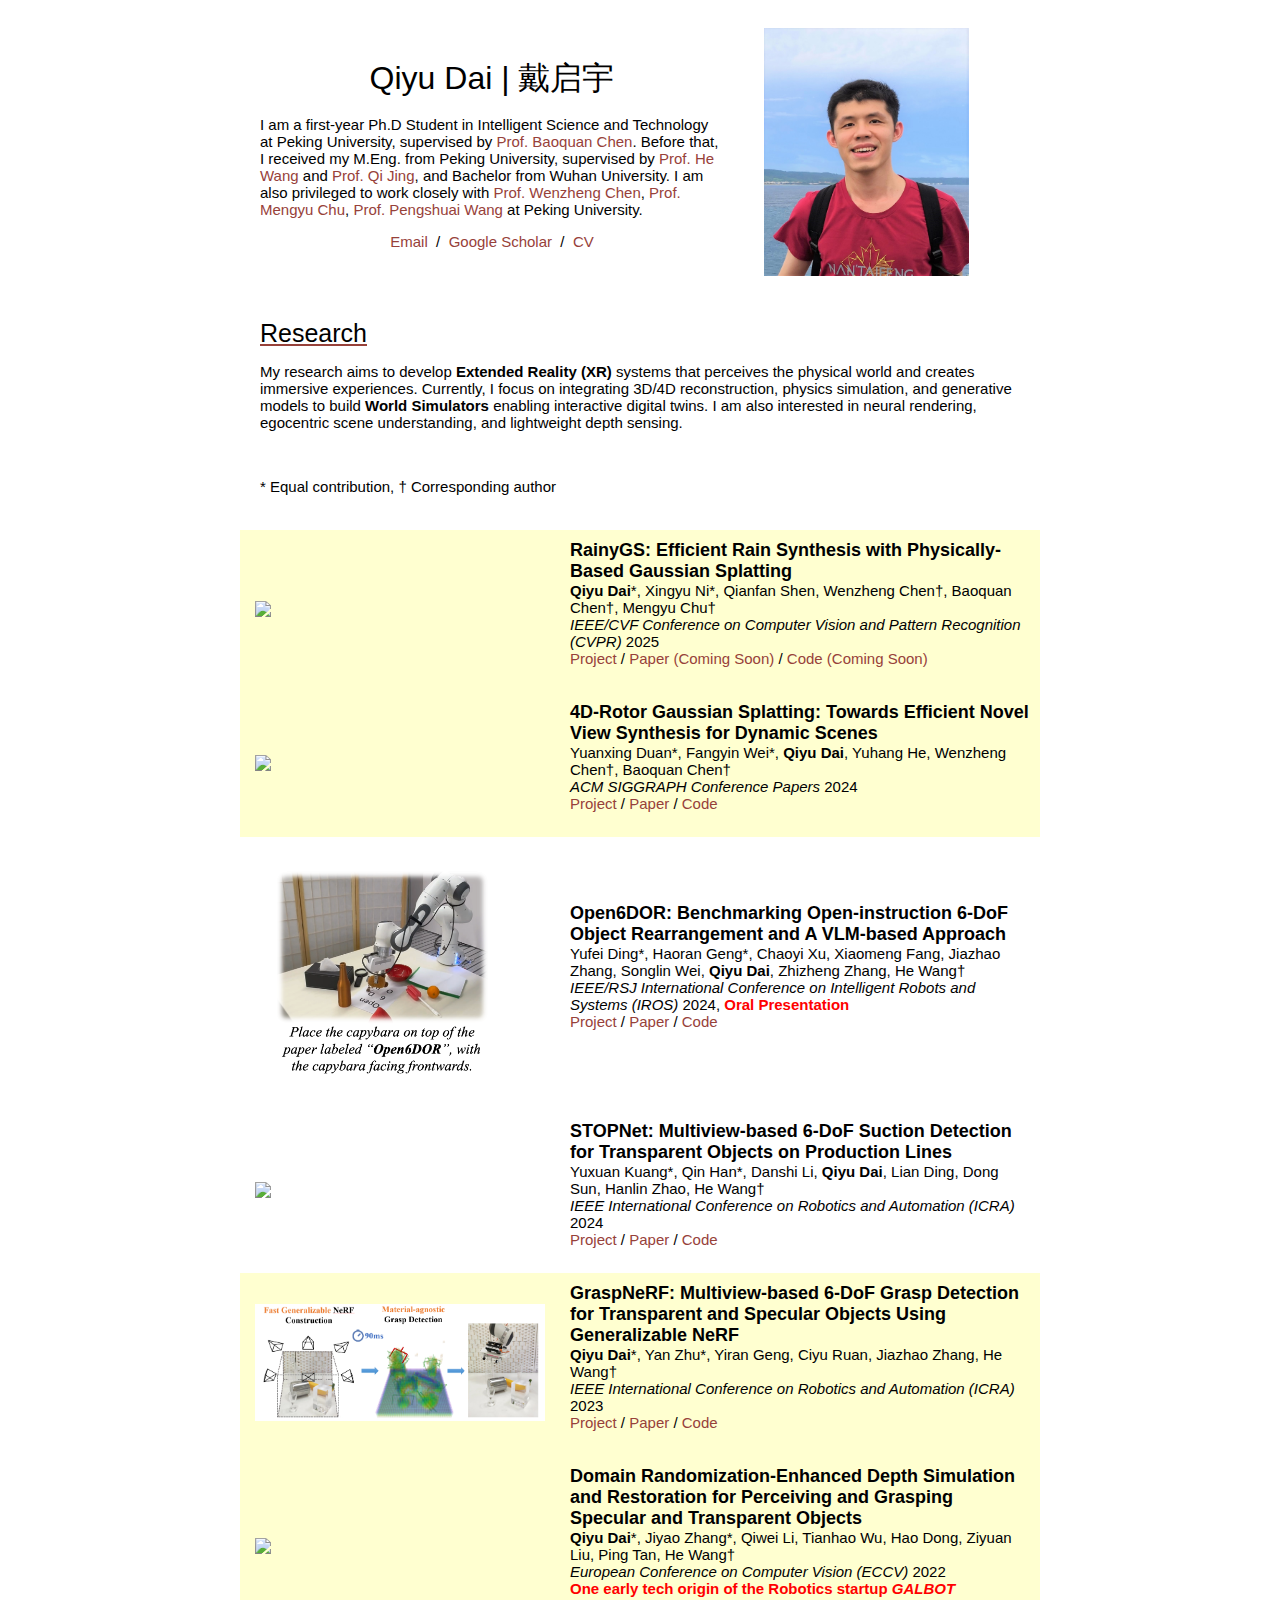
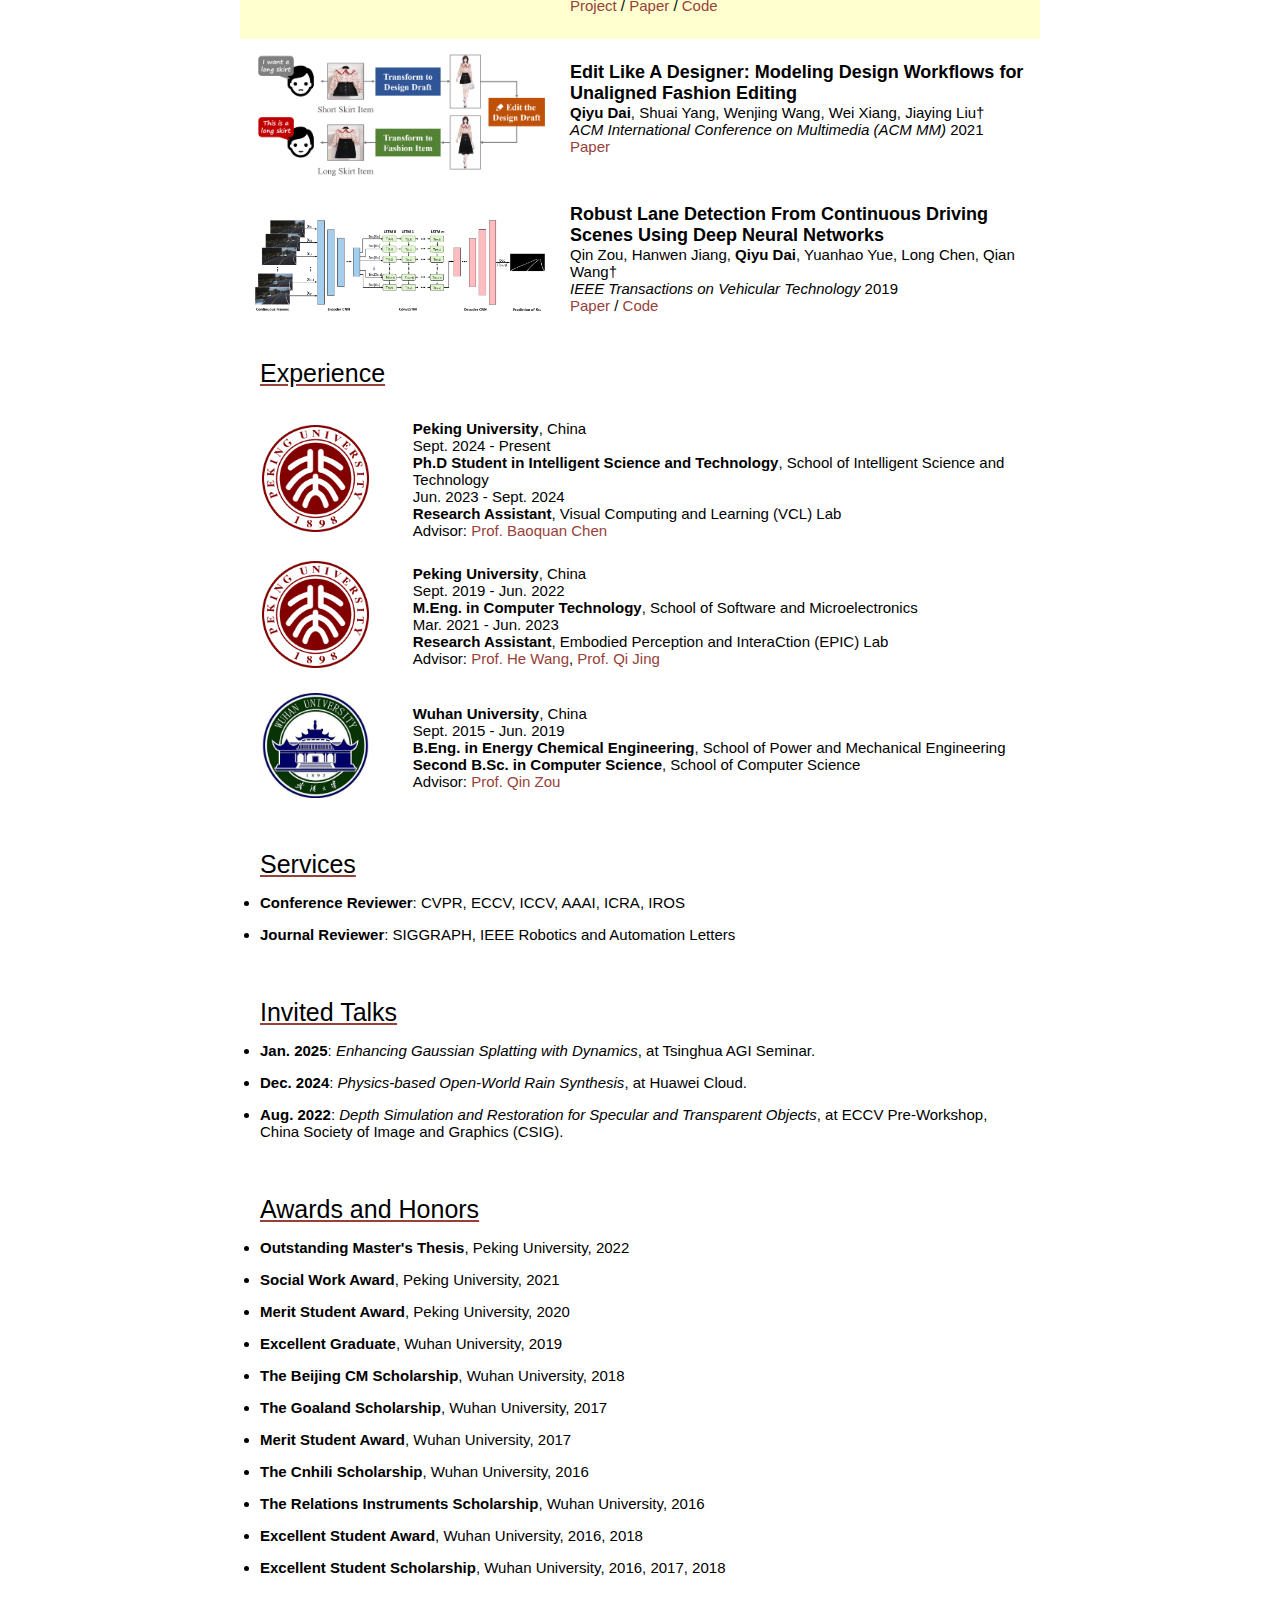
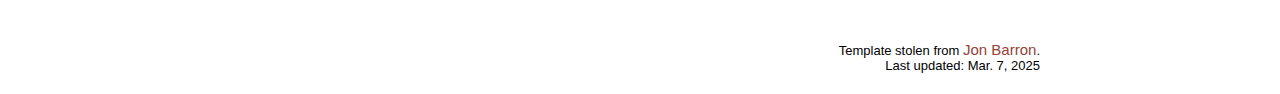
==== commit 5975bea9: "update info" ====
--- a/index.html
+++ b/index.html
@@ -266,7 +266,7 @@
                   <br> Sept. 2024 - Present
                   <br><strong>Ph.D Student in Intelligent Science and Technology</strong>, School of Intelligent Science and Technology
 				  <br> Jun. 2023 - Sept. 2024
-                  <br><strong>Research Assistant</strong>, Visual Computing and Learning (VCL) Lab, Peking University
+                  <br><strong>Research Assistant</strong>, Visual Computing and Learning (VCL) Lab
                   <br> Advisor: <a href="https://baoquanchen.info/">Prof. Baoquan Chen</a>
                 </td>
               </tr>
@@ -278,7 +278,7 @@
                   <br> Sept. 2019 - Jun. 2022
                   <br><strong>M.Eng. in Computer Technology</strong>, School of Software and Microelectronics
 				  <br> Mar. 2021 - Jun. 2023
-                  <br><strong>Research Assistant</strong>, Embodied Perception and InteraCtion (EPIC) Lab, Peking University
+                  <br><strong>Research Assistant</strong>, Embodied Perception and InteraCtion (EPIC) Lab
                   <br> Advisor: <a href="https://hughw19.github.io/">Prof. He Wang</a>, <a
                     href="https://www.ss.pku.edu.cn/teacherteam/teacherlist/1610-%E8%8D%86%E7%90%A6.html">Prof. Qi
                     Jing</a>
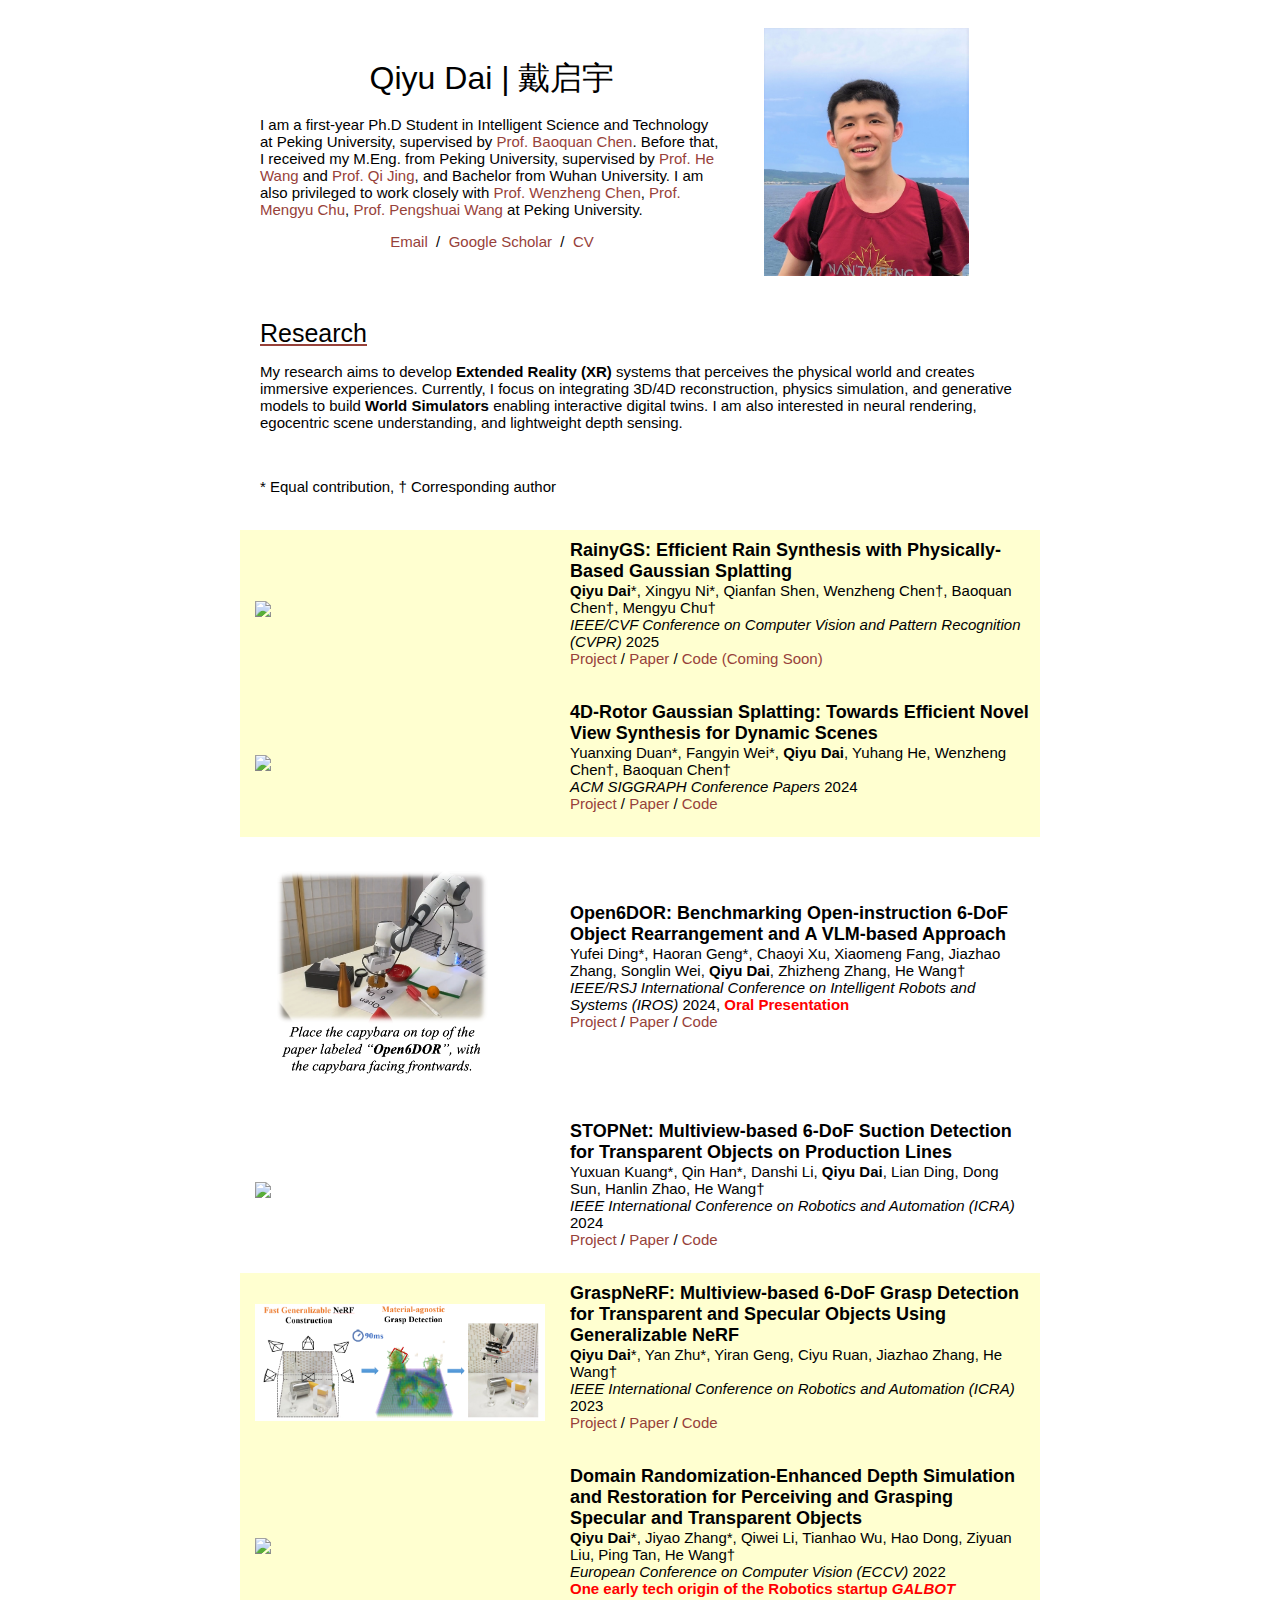
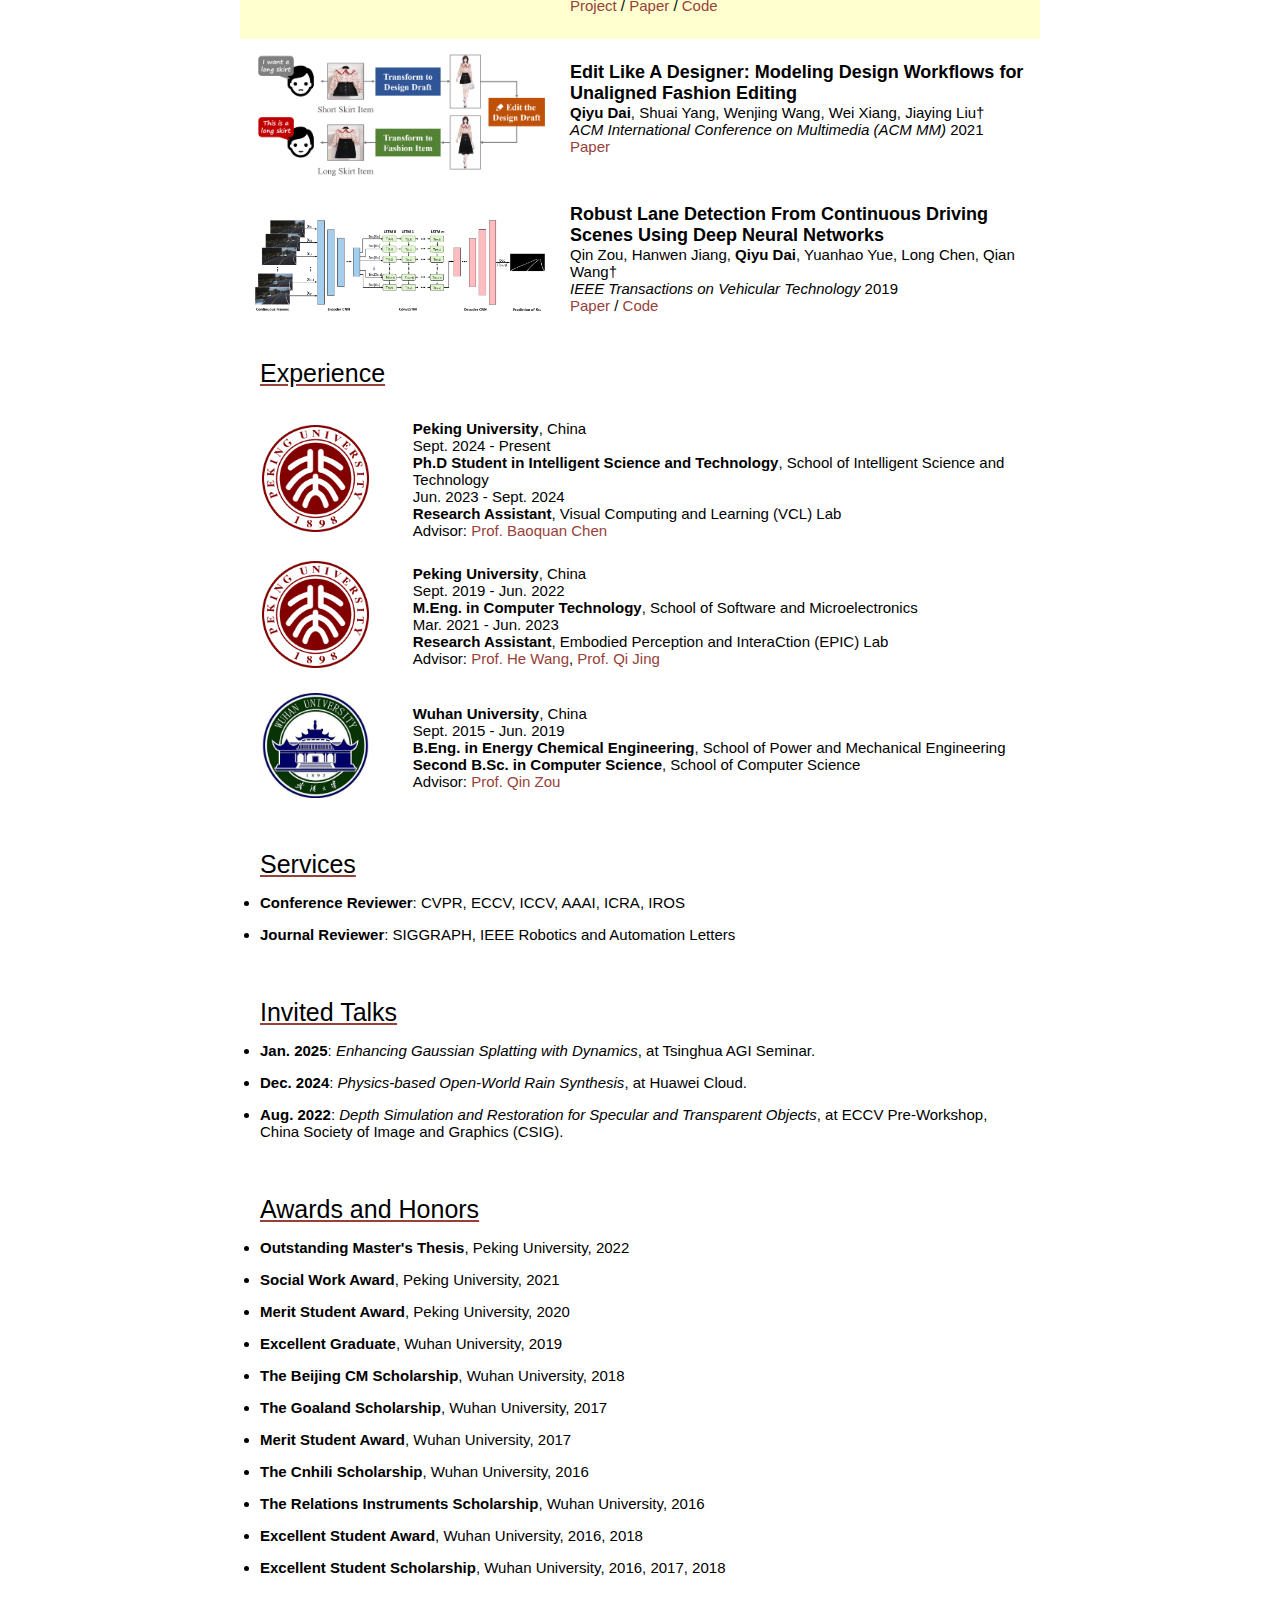
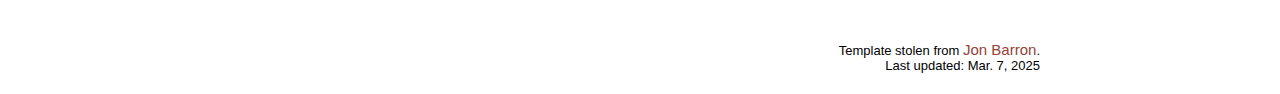
==== commit bfe433c6: "update info" ====
--- a/index.html
+++ b/index.html
@@ -99,7 +99,7 @@
                   <em>IEEE/CVF Conference on Computer Vision and Pattern Recognition (CVPR)</em> 2025
                   <br>
                   <a href="https://pku-vcl-geometry.github.io/RainyGS/">Project</a> /
-                  <a href="https://pku-vcl-geometry.github.io/RainyGS/">Paper (Coming Soon)</a> /
+                  <a href="https://arxiv.org/abs/2503.21442">Paper</a> /
                   <a href="https://pku-vcl-geometry.github.io/RainyGS/">Code (Coming Soon)</a>
                   <p></p>
                 </td>
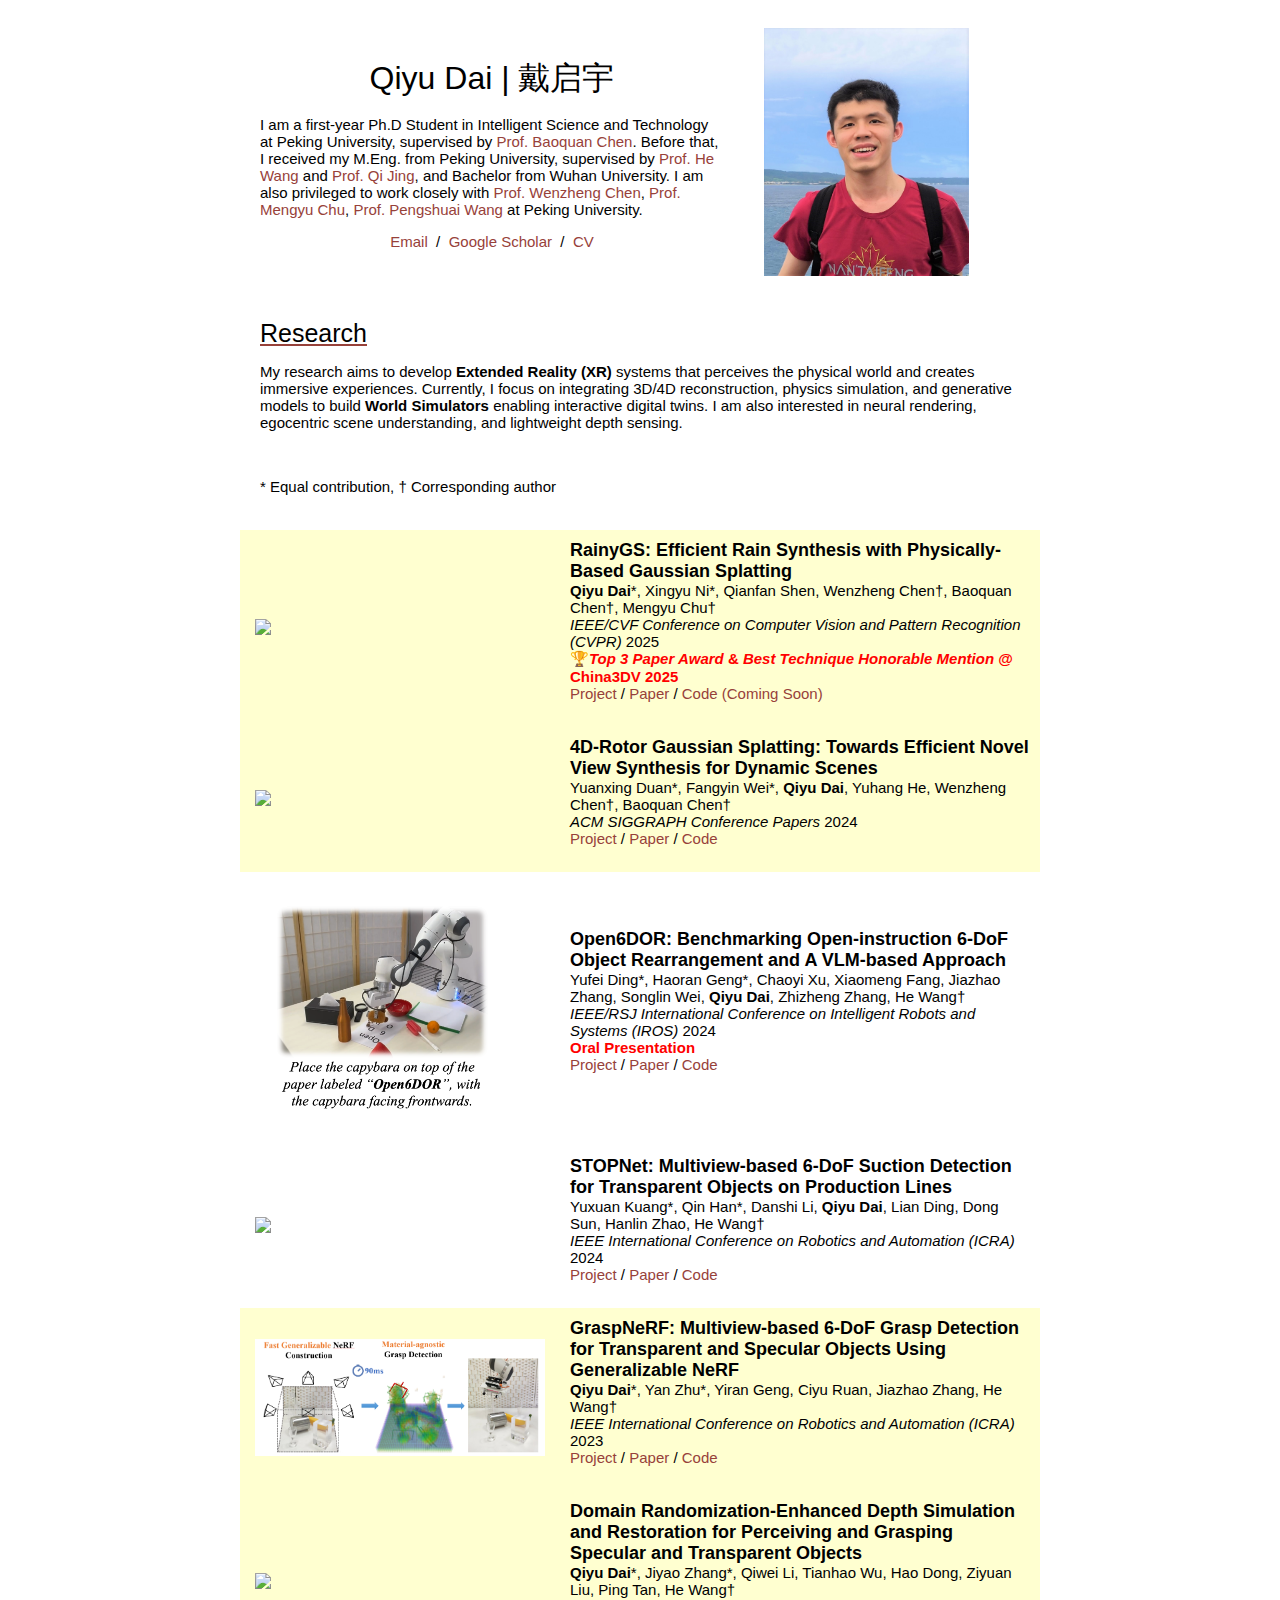
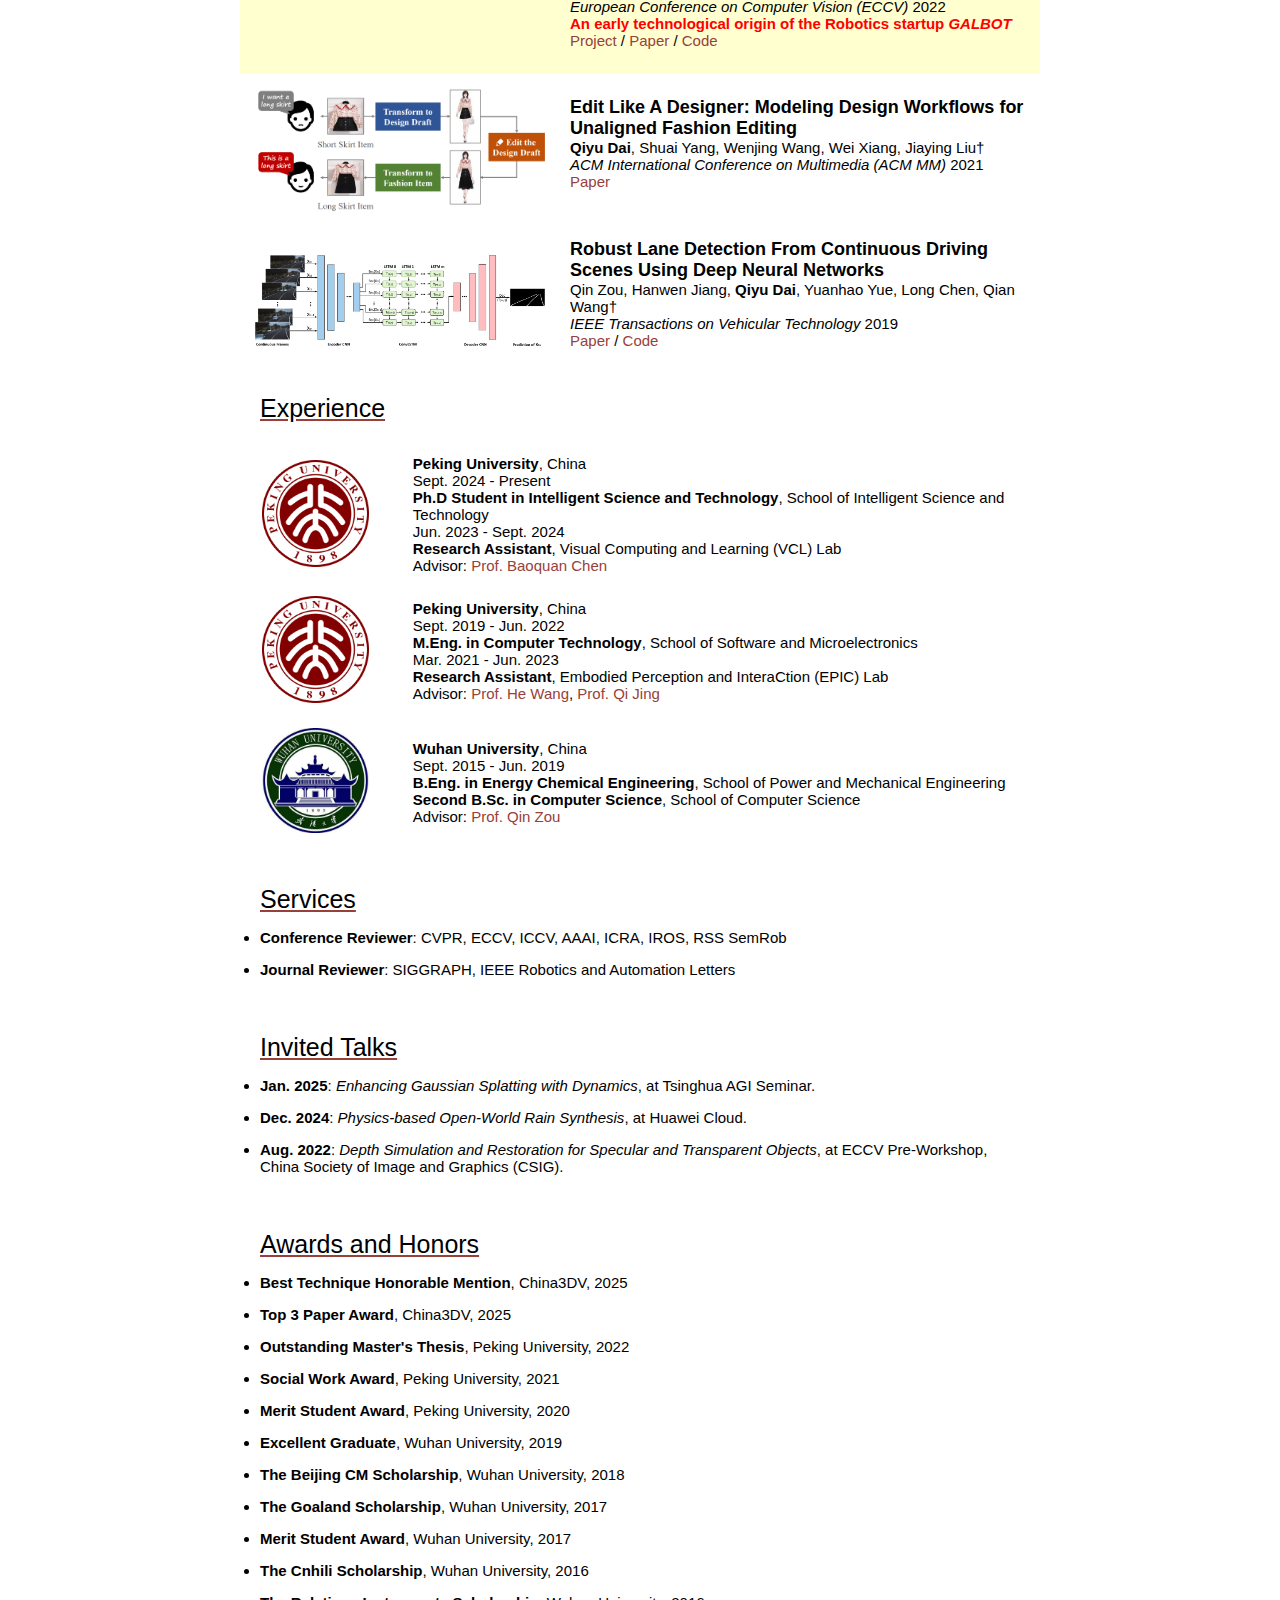
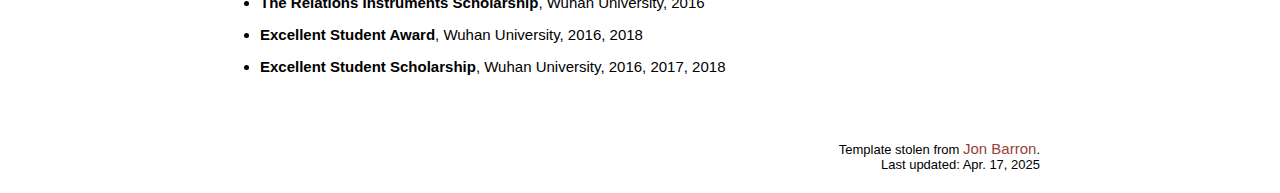
==== commit 7965c338: "Update award & reviewer info" ====
--- a/index.html
+++ b/index.html
@@ -97,6 +97,8 @@
                   <strong>Qiyu Dai</strong>*, Xingyu Ni*, Qianfan Shen, Wenzheng Chen†, Baoquan Chen†, Mengyu Chu†
                   <br>
                   <em>IEEE/CVF Conference on Computer Vision and Pattern Recognition (CVPR)</em> 2025
+				  <br>
+				  <b><font color='red'>🏆<em>Top 3 Paper Award</em> & <em>Best Technique Honorable Mention</em> @ China3DV 2025 </font></b>
                   <br>
                   <a href="https://pku-vcl-geometry.github.io/RainyGS/">Project</a> /
                   <a href="https://arxiv.org/abs/2503.21442">Paper</a> /
@@ -135,9 +137,9 @@
                   Yufei Ding*, Haoran Geng*, Chaoyi Xu, Xiaomeng Fang, Jiazhao Zhang, Songlin Wei, <strong>Qiyu
                     Dai</strong>, Zhizheng Zhang, He Wang†
                   <br>
-                  <em>IEEE/RSJ International Conference on Intelligent Robots and Systems (IROS)</em> 2024, <b>
-                    <font color='red'>Oral Presentation</font>
-                  </b>
+                  <em>IEEE/RSJ International Conference on Intelligent Robots and Systems (IROS)</em> 2024
+				  <br>
+				  <b><font color='red'>Oral Presentation</font></b>
                   <br>
                   <a href="https://pku-epic.github.io/Open6DOR/">Project</a> /
                   <a href="https://openreview.net/pdf?id=RclUiexKMt">Paper</a> /
@@ -199,7 +201,7 @@
                   <br>
                   <em>European Conference on Computer Vision (ECCV) </em> 2022
                   <br>
-                  <b><font color='red'>One early tech origin of the Robotics startup <a href="https://www.galbot.com" style="color: red; font-style: italic; text-decoration: none;">GALBOT</a></font></b>
+                  <b><font color='red'>An early technological origin of the Robotics startup <a href="https://www.galbot.com" style="color: red; font-style: italic; text-decoration: none;">GALBOT</a></font></b>
                   <br>
                   <a href="https://pku-epic.github.io/DREDS/">Project</a> /
                   <a href="https://arxiv.org/abs/2208.03792">Paper</a> /
@@ -308,7 +310,7 @@
                 <td style="padding:20px;width:100%;vertical-align:middle">
                   <heading>Services</heading>
                   <p>
-                    <li><b>Conference Reviewer</b>: CVPR, ECCV, ICCV, AAAI, ICRA, IROS
+                    <li><b>Conference Reviewer</b>: CVPR, ECCV, ICCV, AAAI, ICRA, IROS, RSS SemRob
                     </li>
                   </p>
                   <p>
@@ -352,6 +354,14 @@
               <tr>
                 <td style="padding:20px;width:100%;vertical-align:middle">
                   <heading>Awards and Honors</heading>
+				  <p>
+                    <li><b>Best Technique Honorable Mention</b>, China3DV, 2025
+                    </li>
+                  </p>
+				  <p>
+                    <li><b>Top 3 Paper Award</b>, China3DV, 2025
+                    </li>
+                  </p>
                   <p>
                     <li><b>Outstanding Master's Thesis</b>, Peking University, 2022
                     </li>
@@ -411,7 +421,7 @@
                   <br>
                   <p style="text-align:right;font-size:small;">
                     Template stolen from <a href="https://jonbarron.info/">Jon Barron</a>.
-                    <br> Last updated: Mar. 7, 2025
+                    <br> Last updated: Apr. 17, 2025
                   </p>
                 </td>
               </tr>
